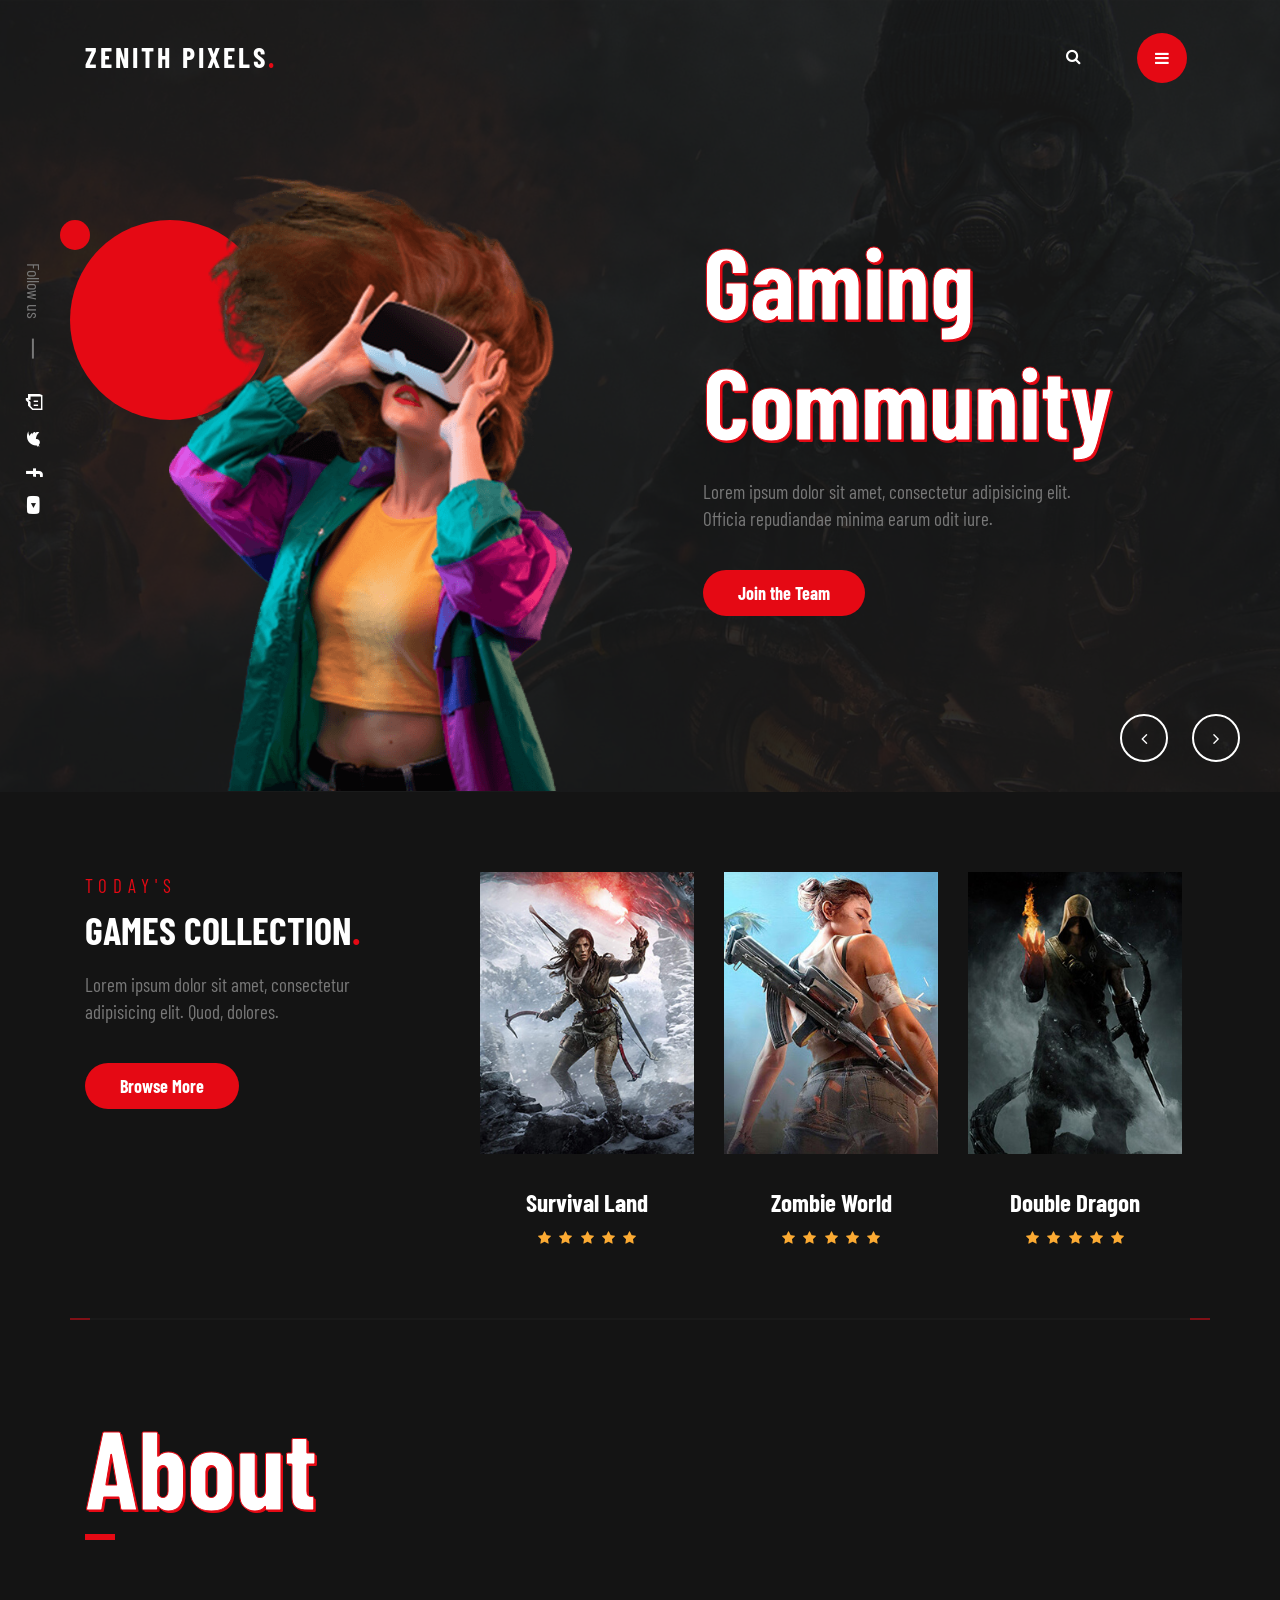
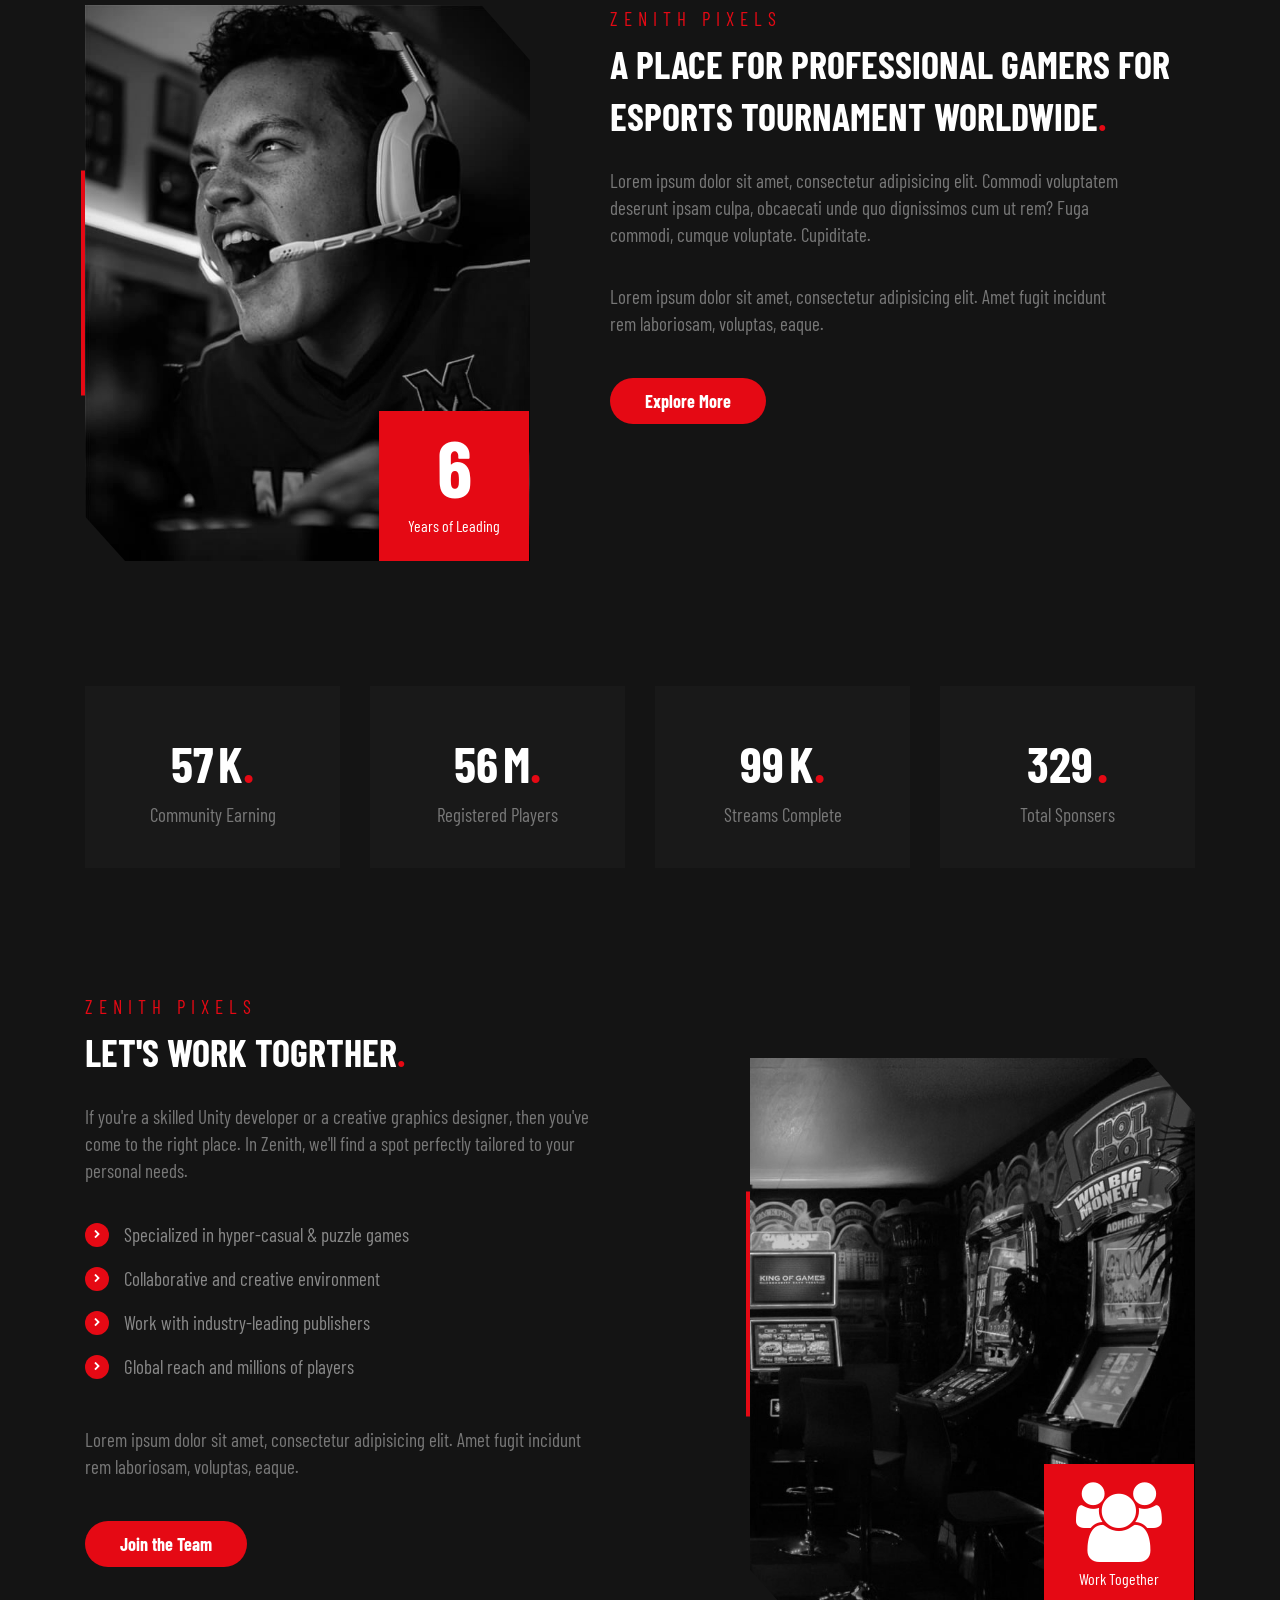
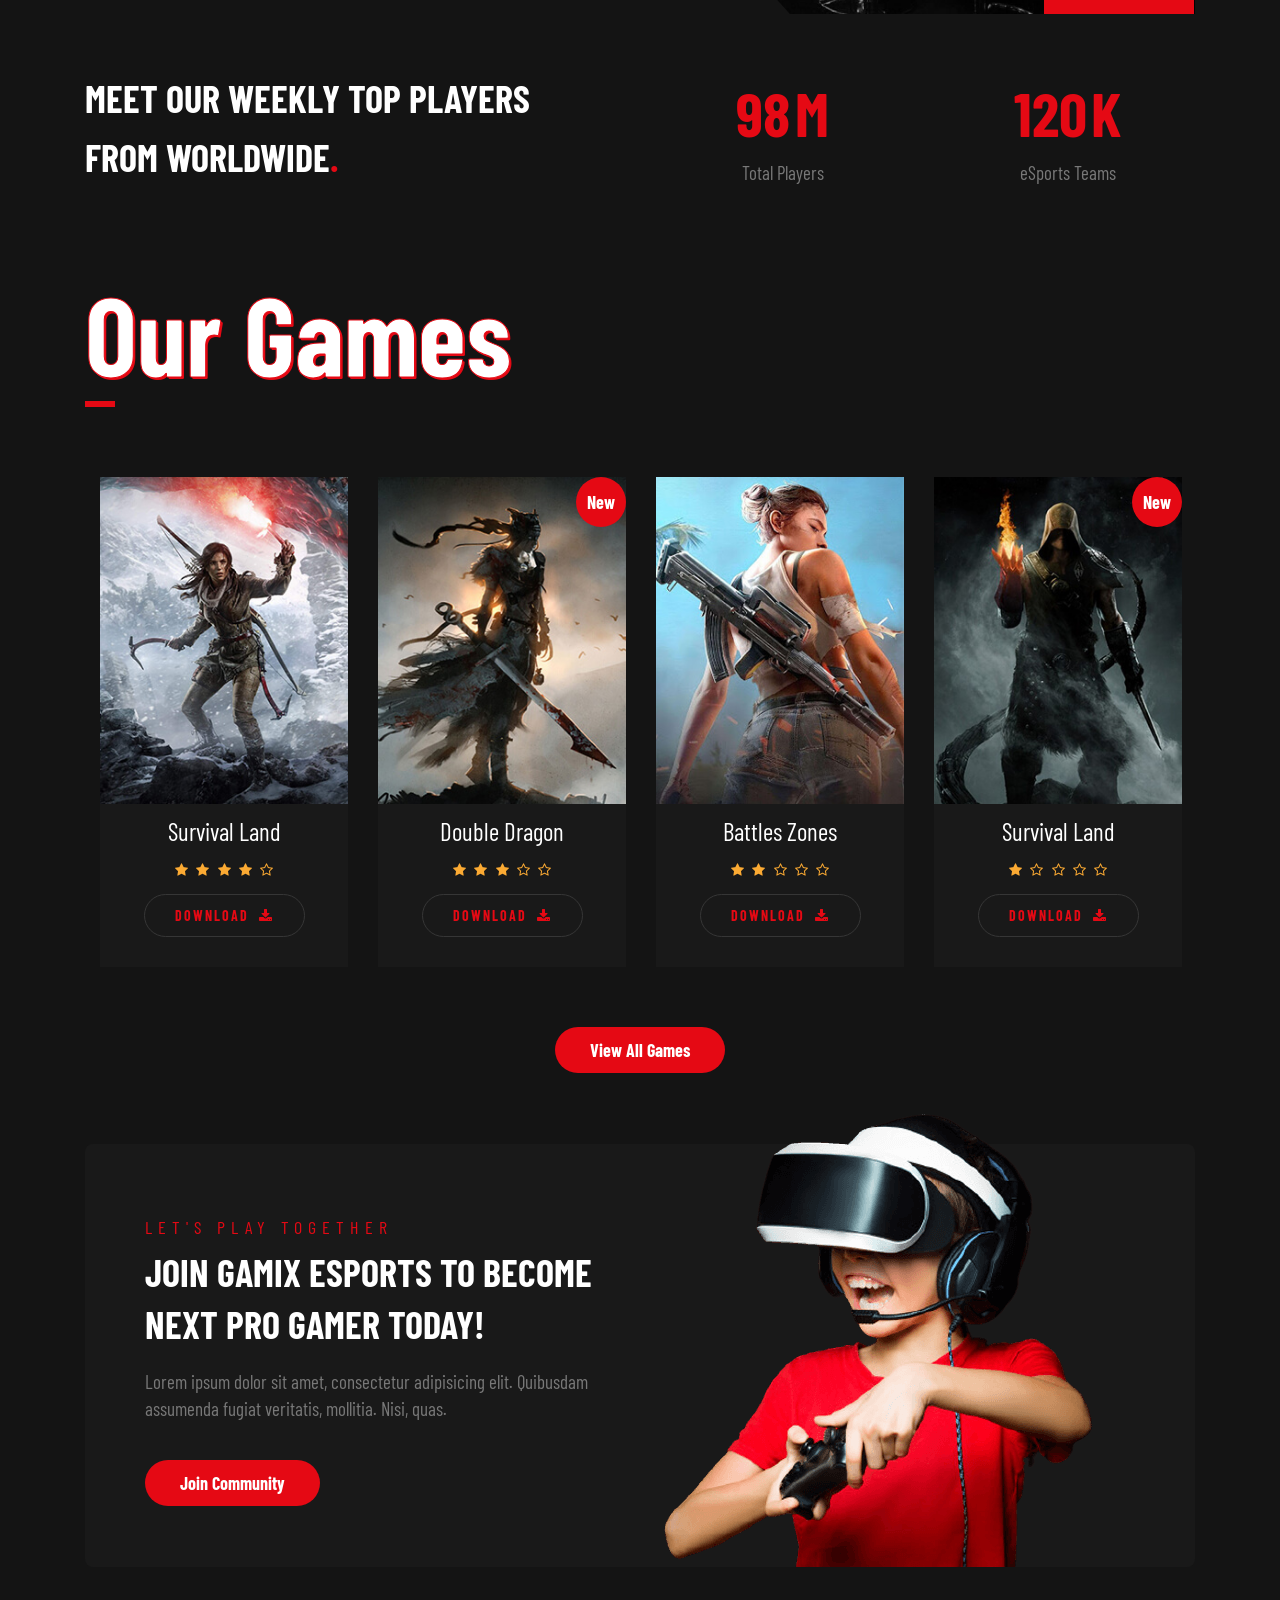
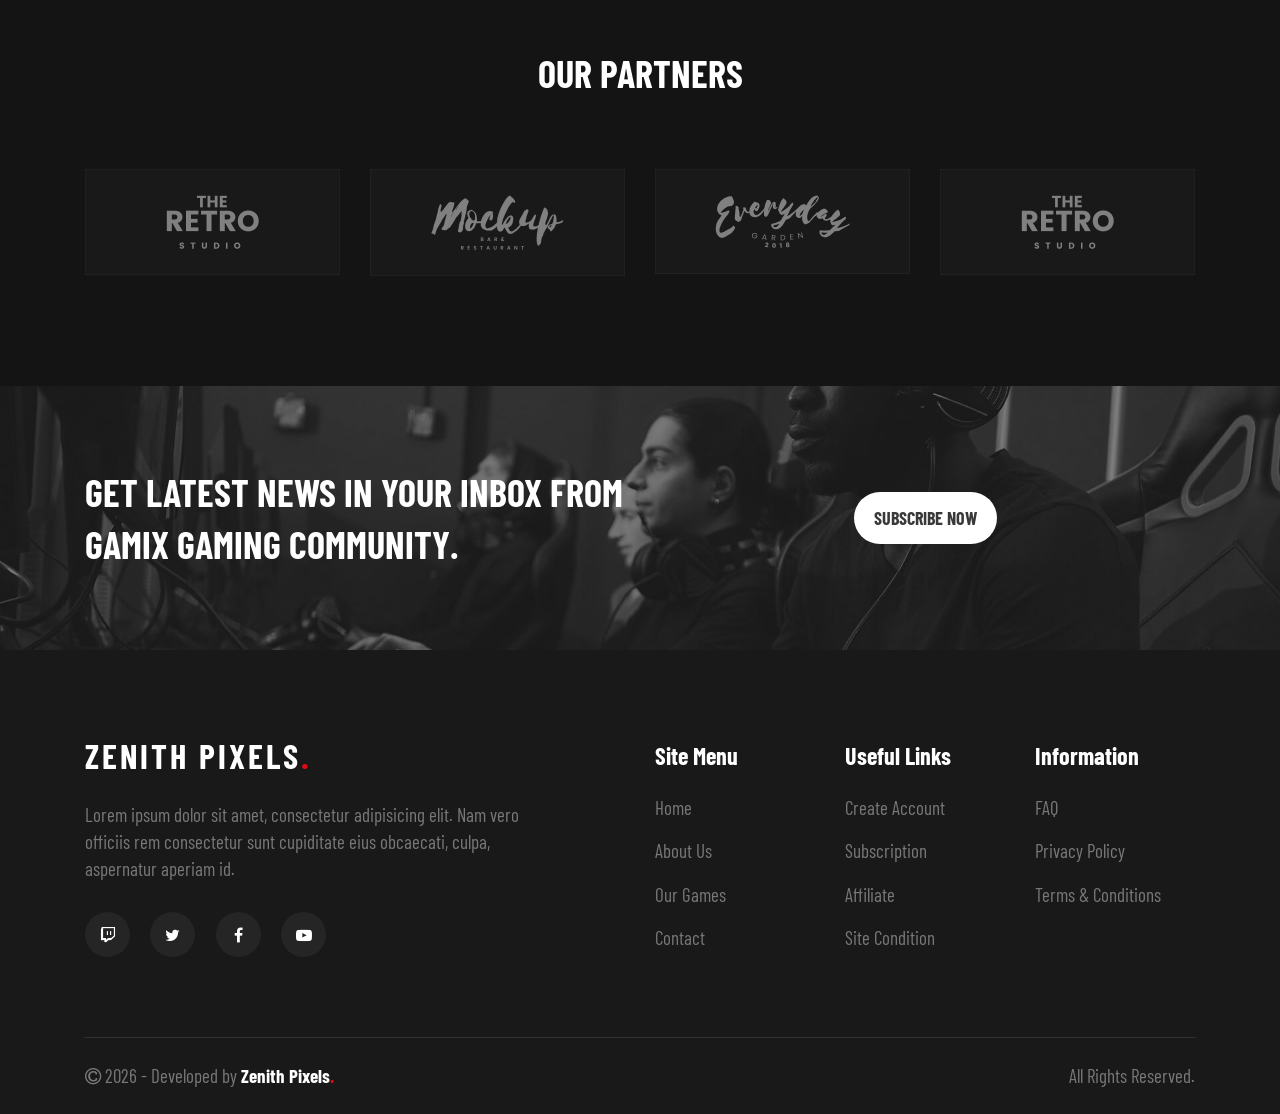
==== index.html @ 3c231a6b "Update index.html" ====
<!DOCTYPE html>
<html lang="en">


<meta http-equiv="content-type" content="text/html;charset=UTF-8" />
<head>
    <meta charset="UTF-8">
    <meta name="viewport" content="width=device-width, initial-scale=1, shrink-to-fit=no">
    <meta name="keywords" content=" Gaming Landing, Page, SEO" />
    <meta name="description" content="Zenith Pixels - Gaming Landing" />
    <title>ZENITH PIXELS</title>

    <!--font-awesome icons link-->
    <link rel="stylesheet" href="css/font-awesome.min.css">

    <!-- Bootstrap CSS -->
    <link rel="stylesheet" href="css/bootstrap.min.css">
    <link rel="stylesheet" href="css/slick.css">
    <link rel="stylesheet" href="css/venobox.css">
    <link rel="stylesheet" href="css/lightbox.min.css">
    <!--main style file-->
    <link rel="stylesheet" href="css/style.css">
    <link rel="stylesheet" href="css/responsive.css">
</head>

<body id="darkmode" class="index3">
    <!-- Preloader -->
    <div class="loader_screen preloader" id="preloader">
        <div class="loader loader-box">
            <svg viewBox="0 0 80 80">
                <rect x="8" y="8" width="64" height="64"></rect>
            </svg>
        </div>
    </div>
    <!-- Preloader -->

    <!-- Modal -->
    <!-- <div class="modal fade" id="exampleModalCenter" tabindex="-1" role="dialog" aria-hidden="true">
        <div class="modal-dialog modal-dialog-centered" role="document">
            <div class="modal-content">
                <div class="modal-header">
                    <h5 class="modal-title">Cart <b>.</b></h5>
                    <button type="button" class="close" data-dismiss="modal" aria-label="Close">
                        <span aria-hidden="true">&times;</span>
                    </button>
                </div>
                <div class="modal-body">
                    <div class="row cart-item">
                        <div class="col-sm-4 col-lg-4 cart-img">
                            <img src="images/product1.png" alt="product" class="img-fluid">
                            <a href="#"><i class="fa fa-trash" aria-hidden="true"></i></a>
                        </div>
                        <div class="col-sm-8 col-lg-8">
                            <h3>Ober Headset</h3>
                            <span>1 x $135</span>
                        </div>
                    </div>
                    <div class="row cart-item">
                        <div class="col-sm-4 col-lg-4 cart-img">
                            <img src="images/product3.png" alt="product" class="img-fluid">
                            <a href="#"><i class="fa fa-trash" aria-hidden="true"></i></a>
                        </div>
                        <div class="col-sm-8 col-lg-8">
                            <h3>Wired Earphone</h3>
                            <span>2 x $99</span>
                        </div>
                    </div>
                </div>
                <div class="modal-footer">
                    <a class='main-btn model-btn' href='cart.html'>Checkout $320</a>
                </div>
            </div>
        </div>
    </div> -->
    <!-- Contact Modal -->
    <div class="modal fade" id="contact-model-large" tabindex="-1" role="dialog" aria-hidden="true">
        <div class="modal-dialog modal-dialog-centered modal-lg" role="document">
            <div class="modal-content">
                <form>
                    <div class="modal-header">
                        <h5 class="modal-title">Contact <b>.</b></h5>
                        <button type="button" class="close" data-dismiss="modal" aria-label="Close">
                            <span aria-hidden="true">&times;</span>
                        </button>
                    </div>
                    <div class="modal-body">
                        <div class="row contact-box">
                            <div class="col-lg-6">
                                <div class="form-group">
                                    <input type="text" class="form-control" placeholder="Your Full Name">
                                </div>
                            </div>
                            <div class="col-lg-6">
                                <div class="form-group">
                                    <input type="email" class="form-control" placeholder="Your Email Address">
                                </div>
                            </div>
                            <div class="col-lg-12">
                                <div class="form-group">
                                    <textarea class="form-control" id="exampleFormControlTextarea1" rows="7" placeholder="Your Message"></textarea>
                                </div>
                            </div>
                        </div>
                    </div>
                    <div class="modal-footer">
                        <button type="submit" class="main-btn model-btn">Send Message</button>
                    </div>
                </form>
            </div>
        </div>
    </div>
    <!-- Modal -->

    <!-- HEADER AREA START -->
    <nav class="navbar navbar-expand-lg navbar-light bg-light sticky-top" id="navber">
        <div class="container">
            <a class='navbar-brand' href='index.html'>ZENITH PIXELS<span>.</span></a>
            <div class="menu-main" id="navbarSupportedContent">
                <ul class="navbar-nav ml-auto menu-item">
                    <li class="nav-item">
                        <a class="nav-link nl-m-top abc mobile-content-hide"><i class="fa fa-search" aria-hidden="true"></i></a>
                        <div class="search top-search">
                            <button type="button" class="close fix-close">×</button>
                            <form>
                                <input type="search" value="" placeholder="Search Here" />
                                <button type="submit" class="btn btn-primary">Search</button>
                            </form>
                        </div>
                    </li>
                    <!-- <li class="nav-item">
                        <a class="nav-link cart nl-m-top mobile-content-hide" data-toggle="modal" data-target="#exampleModalCenter"><i class="fa fa-shopping-bag" aria-hidden="true"></i><span>2</span></a>
                    </li>
                    <li class="nav-item">
                        <a class='nav-link nl-m-top account-icon' href='login.html'><i class="fa fa-user" aria-hidden="true"></i></a>
                    </li> -->
                    <li class="nav-item">
                        <a class="nav-link menu-icon"><i class="fa fa-bars" aria-hidden="true"></i></a>
                    </li> 
                </ul>
            </div>
        </div>
        <div class="custom-menubar">
            <ul class="nav-link-block">
                <li>
                    <a href="#banner" class="menu-link">Home</a>
                </li>
                <li>
                    <a href="#about" class="menu-link">About Us</a>
                </li>
                <li>
                    <a href="#game" class="menu-link">Our Games</a>
                </li>
                <li>
                    <a class="menu-link" data-toggle="modal" data-target="#contact-model-large">Contact</a>
                </li>
             
            </ul>
            <ul class="responsive-nav">
                <li>
                    <a class="nav-link nl-m-top abc"><i class="fa fa-search" aria-hidden="true"></i></a>
                    <div class="search top-search">
                        <button type="button" class="close fix-close">×</button>
                        <form>
                            <input type="search" value="" placeholder="Search Here" />
                            <button type="submit" class="btn btn-primary">Search</button>
                        </form>
                    </div>
                </li>
                <li>
                    <a class="nav-link cart nl-m-top" data-toggle="modal" data-target="#exampleModalCenter"><i class="fa fa-shopping-bag" aria-hidden="true"></i><span>2</span></a>
                </li>
                <li>
                    <a class='nav-link nl-m-top' href='login.html'><i class="fa fa-user" aria-hidden="true"></i></a>
                </li>
            </ul>
            <div class="menu-close">
                <a class="hide-menu-btn"><i class="fa fa-times" aria-hidden="true"></i></a>
            </div>
        </div>
    </nav>
    <!-- HEADER AREA END -->

    <!-- BANNER AREA START -->
    <section id="banner">
        <div class="backtotop">
            <a href="#banner"><i class="fa fa-angle-up" aria-hidden="true"></i></a>
        </div>
        <div class="follow-us">
            <span>Follow us</span>
            <a href="#"><i class="fa fa-twitch" aria-hidden="true"></i></a>
            <a href="#"><i class="fa fa-twitter" aria-hidden="true"></i></a>
            <a href="#"><i class="fa fa-facebook" aria-hidden="true"></i></a>
            <a href="#"><i class="fa fa-youtube-play" aria-hidden="true"></i></a>
        </div>
        <div class="banner-arrow">
            <i class="fa fa-angle-left arrow-al" aria-hidden="true"></i>
            <i class="fa fa-angle-right arrow-ar" aria-hidden="true"></i>
        </div>
        <div class="container zindex">
            <div class="row">
                <div class="col-lg-6 col-sm-8 col-md-6 landscape-m-auto tab-m-auto banner-img">
                    <img src="images/banner.png" alt="banner-img" class="img-fluid">
                    
                </div>
                <div class="col-lg-5 m-auto banner-txt">
                    <div class="banner-main">
                        <div class="banner-item">
                            <h3>Gaming</h3>
                            <h3>Community</h3>
                            <p>Lorem ipsum dolor sit amet, consectetur adipisicing elit. Officia repudiandae minima earum odit iure.</p>
                            <a class='main-btn' href='#'>Join the Team</a>
                        </div>
                        <div class="banner-item">
                            <h3>Gaming</h3>
                            <h3>Online Shop</h3>
                            <p>Lorem ipsum dolor sit amet, consectetur adipisicing elit. Officia repudiandae minima earum odit iure.</p>
                            <a class='main-btn' href='#'>Join the Team</a>
                        </div>
                    </div>
                </div>
            </div>
        </div>
    </section>
    <!-- BANNER AREA END -->

    <!-- GAMES AREA START -->
    <section id="games">
        <div class="container game-line">
            <div class="gl-one gl"></div>
            <div class="gl-two gl"></div>
            <div class="row game-pa">
                <div class="col-lg-4 col-md-11 tab-m-auto">
                    <div class="game-box">
                        <span>Today's</span>
                        <h3>Games Collection<b>.</b></h3>
                        <p>Lorem ipsum dolor sit amet, consectetur adipisicing elit. Quod, dolores.</p>
                        <a href="#" class="main-btn">Browse More</a>
                    </div>
                </div>
                <div class="col-lg-8">
                    <div class="game-main">
                        <div class="col-lg-4 game-item text-center">
                            <div class="game-img">
                                <img src="images/game2.jpg" alt="game-img" class="img-fluid">
                                <div class="lightbox-overlay">
                                    <a href="images/game2.jpg" data-lightbox="roadtrip" data-title="Gallery"><i class="fa fa-plus" aria-hidden="true"></i></a>
                                </div>
                            </div>
                            <a href="#">Battles Zones</a>
                            <div class="star">
                                <i class="fa fa-star" aria-hidden="true"></i>
                                <i class="fa fa-star" aria-hidden="true"></i>
                                <i class="fa fa-star" aria-hidden="true"></i>
                                <i class="fa fa-star" aria-hidden="true"></i>
                                <i class="fa fa-star" aria-hidden="true"></i>
                            </div>
                        </div>
                        <div class="col-lg-4 game-item text-center">
                            <div class="game-img">
                                <img src="images/game1.jpg" alt="game-img" class="img-fluid">
                                <div class="lightbox-overlay">
                                    <a href="images/game1.jpg" data-lightbox="roadtrip" data-title="Gallery"><i class="fa fa-plus" aria-hidden="true"></i></a>
                                </div>
                            </div>
                            <a href="#">Survival Land</a>
                            <div class="star">
                                <i class="fa fa-star" aria-hidden="true"></i>
                                <i class="fa fa-star" aria-hidden="true"></i>
                                <i class="fa fa-star" aria-hidden="true"></i>
                                <i class="fa fa-star" aria-hidden="true"></i>
                                <i class="fa fa-star" aria-hidden="true"></i>
                            </div>
                        </div>
                        <div class="col-lg-4 game-item text-center">
                            <div class="game-img">
                                <img src="images/game3.jpg" alt="game-img" class="img-fluid">
                                <div class="lightbox-overlay">
                                    <a href="images/game3.jpg" data-lightbox="roadtrip" data-title="Gallery"><i class="fa fa-plus" aria-hidden="true"></i></a>
                                </div>
                            </div>
                            <a href="#">Zombie World</a>
                            <div class="star">
                                <i class="fa fa-star" aria-hidden="true"></i>
                                <i class="fa fa-star" aria-hidden="true"></i>
                                <i class="fa fa-star" aria-hidden="true"></i>
                                <i class="fa fa-star" aria-hidden="true"></i>
                                <i class="fa fa-star" aria-hidden="true"></i>
                            </div>
                        </div>
                        <div class="col-lg-4 game-item text-center">
                            <div class="game-img">
                                <img src="images/game4.jpg" alt="game-img" class="img-fluid">
                                <div class="lightbox-overlay">
                                    <a href="images/game4.jpg" data-lightbox="roadtrip" data-title="Gallery"><i class="fa fa-plus" aria-hidden="true"></i></a>
                                </div>
                            </div>
                            <a href="#">Double Dragon</a>
                            <div class="star">
                                <i class="fa fa-star" aria-hidden="true"></i>
                                <i class="fa fa-star" aria-hidden="true"></i>
                                <i class="fa fa-star" aria-hidden="true"></i>
                                <i class="fa fa-star" aria-hidden="true"></i>
                                <i class="fa fa-star" aria-hidden="true"></i>
                            </div>
                        </div>
                    </div>
                </div>
            </div>
        </div>
    </section>
    <!-- GAMES AREA END -->

    <!-- ABOUT AREA START -->
    <section id="about">
        <div class="container">
            <div class="row">
                <div class="col-lg-12 heading">
                    <h3>About</h3>
                </div>
            </div>
            <div class="row about-pt">
                <div class="col-lg-5 col-sm-9 m-sm-auto about-img">
                    <div class="about-txt-overlay">
                        <h3 class="counter" data-counterup-time="2000" data-counterup-delay="30" data-counterup-beginat="1">12</h3>
                        <span>Years of Leading</span>
                    </div>
                    <img src="images/about.jpg" alt="about-img" class="img-fluid">
                </div>
                <div class="col-lg-7">
                    <div class="about-txt">
                        <span>ZENITH PIXELS</span>
                        <h3>A PLACE FOR PROFESSIONAL GAMERS FOR eSPORTS TOURNAMENT WORLDWIDE<b>.</b></h3>
                        <p>Lorem ipsum dolor sit amet, consectetur adipisicing elit. Commodi voluptatem deserunt ipsam culpa, obcaecati unde quo dignissimos cum ut rem? Fuga commodi, cumque voluptate. Cupiditate.</p>
                        <p class="mb-3">Lorem ipsum dolor sit amet, consectetur adipisicing elit. Amet fugit incidunt rem laboriosam, voluptas, eaque.</p>
                        <a href="#" class="main-btn">Explore More</a>
                    </div>
                </div>
            </div>
        </div>
    </section>
    <!-- ABOUT AREA END -->

    <!-- COUNTER AREA START -->
    <section id="counter">
        <div class="container">
            <div class="row">
                <div class="col-lg-3 col-sm-6 text-center">
                    <div class="counter-item">
                        <h3 class="counter" data-counterup-time="2500" data-counterup-delay="30" data-counterup-beginat="20">105</h3>
                        <span>K<b>.</b></span>
                        <p>Community Earning</p>
                    </div>
                </div>
                <div class="col-lg-3 col-sm-6 text-center">
                    <div class="counter-item">
                        <h3 class="counter" data-counterup-time="2500" data-counterup-delay="30" data-counterup-beginat="20">100</h3>
                        <span>M<b>.</b></span>
                        <p>Registered Players</p>
                    </div>
                </div>
                <div class="col-lg-3 col-sm-6 text-center">
                    <div class="counter-item">
                        <h3 class="counter" data-counterup-time="2500" data-counterup-delay="30" data-counterup-beginat="20">221</h3>
                        <span>K<b>.</b></span>
                        <p>Streams Complete</p>
                    </div>
                </div>
                <div class="col-lg-3 col-sm-6 text-center">
                    <div class="counter-item">
                        <h3 class="counter" data-counterup-time="2500" data-counterup-delay="30" data-counterup-beginat="20">875</h3>
                        <span><b>.</b></span>
                        <p>Total Sponsers</p>
                    </div>
                </div>
            </div>
        </div>
    </section>
    <!-- COUNTER AREA END -->

    <!-- MATCH AREA START -->
  
    <!-- MATCH AREA END -->

    <!-- WATCH AREA START -->
    <section id="watch">
       
    </section>
    <!-- WATCH AREA END -->

  

    <!-- PLAYER AREA START -->
    <section id="about2">
        <div class="container">
          
             <div class="row ">
                   <div class="col-lg-7">
                    <div class="about-txt2">
                        <span>ZENITH PIXELS</span>
                        <h3>LET'S WORK TOGRTHER<b>.</b></h3>
                        <p>If you're a skilled Unity developer or a creative graphics designer, then you've come to the right place. In Zenith, we'll find a spot perfectly tailored to your personal needs.</p>
                      
                      <ul class="points-text ">
<li>Specialized in hyper-casual & puzzle games</li>
<li>Collaborative and creative environment</li>
<li>Work with industry-leading publishers</li>
<li>Global reach and millions of players</li>

                      </ul>
                      
                        <p class="mb-3 mt-3">Lorem ipsum dolor sit amet, consectetur adipisicing elit. Amet fugit incidunt rem laboriosam, voluptas, eaque.</p>
                        <a href="#" class="main-btn">Join the Team</a>
                    </div>
                </div>
                <div class="col-lg-5 col-sm-9 m-sm-auto about-img about-pt">
                    <div class="about-txt-overlay">
                        <h3 class="counter2" ><i class="fa fa-users" aria-hidden="true"></i></h3>
                        <span>Work Together</span>
                    </div>
                    <img src="images/work.jpg" alt="work-img" class="img-fluid">
                </div>
             
            </div>
            <div class="row player-pa2">
                <div class="col-lg-6 col-sm-12 player-txt">
                    <h3>Meet our Weekly top players From Worldwide<b>.</b></h3>
                </div>
                <div class="col-lg-6 col-sm-7 m-sm-auto player-txt">
                    <div class="row">
                        <div class="col-lg-6 col-sm-6 text-center">
                            <h4 class="counter" data-counterup-time="2500" data-counterup-delay="30" data-counterup-beginat="50">150</h4>
                            <span>M</span>
                            <p>Total Players</p>
                        </div>
                        <div class="col-lg-6 col-sm-6 text-center">
                            <h4 class="counter" data-counterup-time="2500" data-counterup-delay="30" data-counterup-beginat="50">221</h4>
                            <span>K</span>
                            <p>eSports Teams</p>
                        </div>
                    </div>
                </div>
            </div>
        </div>
    </section>
    <!-- PLAYER AREA END -->

    <!-- PRODUCT AREA START -->
   <section id="game">
        <div class="container">
            <div class="row">
                <div class="col-lg-12 heading">
                    <h3>Our Games</h3>
                </div>
            </div>
            <div class="row product-pa">
                <div class="col-lg-12">
                    <div class="product-main">
                        <div class="col-lg-3 text-center">
                            <div class="product-item">
                                <!-- <h3>$135</h3> -->
                                <img src="images/game1.jpg" alt="product-img" class="img-fluid">
                                <h4>Survival Land</h4>
                                <div class="star">
                                <i class="fa fa-star" aria-hidden="true"></i>
                                <i class="fa fa-star" aria-hidden="true"></i>
                                <i class="fa fa-star" aria-hidden="true"></i>
                                <i class="fa fa-star" aria-hidden="true"></i>
                                <i class="fa fa-star-o" aria-hidden="true"></i>
                            </div>
                                <a href="#" class="product-btn">Download<i class="fa  fa-download" aria-hidden="true"></i></a>
                            </div>
                        </div>
                        <div class="col-lg-3 text-center">
                            <div class="product-item">
                                <!-- <h3>$240</h3> -->
                                <div class="sale">
                                     <span>New</span>
                                </div>
                                <img src="images/game2.jpg" alt="product-img" class="img-fluid">
                                <h4>Double Dragon</h4> 
                                <div class="star">
                                <i class="fa fa-star" aria-hidden="true"></i>
                                <i class="fa fa-star" aria-hidden="true"></i>
                                <i class="fa fa-star" aria-hidden="true"></i>
                                <i class="fa fa-star-o" aria-hidden="true"></i>
                                <i class="fa fa-star-o" aria-hidden="true"></i>
                            </div>
                                <a href="#" class="product-btn">Download<i class="fa  fa-download" aria-hidden="true"></i></a>
                            </div>
                        </div>
                        <div class="col-lg-3 text-center">
                            <div class="product-item">
                                <!-- <h3>$135</h3> -->
                                <img src="images/game3.jpg" alt="product-img" class="img-fluid">
                                <h4>Battles Zones</h4>
                                <div class="star">
                                <i class="fa fa-star" aria-hidden="true"></i>
                                <i class="fa fa-star" aria-hidden="true"></i>
                                <i class="fa fa-star-o" aria-hidden="true"></i>
                                <i class="fa fa-star-o" aria-hidden="true"></i>
                                <i class="fa fa-star-o" aria-hidden="true"></i>
                            </div>
                                <a href="#" class="product-btn">Download<i class="fa fa-download" aria-hidden="true"></i></a>
                            </div>
                        </div>
                        <div class="col-lg-3 text-center">
                            <div class="product-item">
                                <!-- <h3>$99</h3> -->
                                <div class="sale">
                                    <span>New</span>
                                </div>
                                <img src="images/game4.jpg" alt="product-img" class="img-fluid">
                                <h4>Survival Land</h4>
                                <div class="star">
                                <i class="fa fa-star" aria-hidden="true"></i>
                                <i class="fa fa-star-o" aria-hidden="true"></i>
                                <i class="fa fa-star-o aria-hidden="true"></i>
                                <i class="fa fa-star-o" aria-hidden="true"></i>
                                <i class="fa fa-star-o" aria-hidden="true"></i>
                            </div>
                                <a href="#" class="product-btn">Download<i class="fa fa-download" aria-hidden="true"></i></a>
                            </div>
                        </div>
                        <div class="col-lg-3 text-center">
                            <div class="product-item">
                                <!-- <h3>$240</h3> -->
                                <img src="images/game2.jpg" alt="product-img" class="img-fluid">
                                <h4>Double Dragon</h4>
                                <div class="star">
                                <i class="fa fa-star" aria-hidden="true"></i>
                                <i class="fa fa-star" aria-hidden="true"></i>
                                <i class="fa fa-star" aria-hidden="true"></i>
                                <i class="fa fa-star" aria-hidden="true"></i>
                                <i class="fa fa-star" aria-hidden="true"></i>
                            </div>
                                <a href="#" class="product-btn">Download<i class="fa fa-download" aria-hidden="true"></i></a>
                            </div>
                        </div>
                    </div>
                </div>
            </div>
  
        </div>
           <div class="container">
                 <div class="product-pa text-center">

 <a href="games.html" class="main-btn">View All Games</a>
</div>
           </div>
    </section> 
    <!-- PRODUCT AREA END -->

    <!-- JOIN AREA START -->
    <section id="join">
        <div class="container">
            <div class="row">
                <div class="col-lg-12">
                    <div class="join-bg">
                        <div class="row">
                            <div class="col-lg-6 join-txt">
                                <span>Let's Play Together</span>
                                <h3>Join Gamix eSports to Become next pro gamer Today!</h3>
                                <p>Lorem ipsum dolor sit amet, consectetur adipisicing elit. Quibusdam assumenda fugiat veritatis, mollitia. Nisi, quas.</p>
                                <a class='main-btn' href='login.html'>Join Community</a>
                            </div>
                            <div class="col-lg-6 join-img">
                                <img src="images/join-bg.png" alt="join-img" class="">
                            </div>
                        </div>
                    </div>
                </div>
            </div>
        </div>
    </section>
    <!-- JOIN AREA END -->

    <!-- BRAND AREA START -->
        <section id="match">
        <div class="container">
           
         
            <div class="row">
                <div class="col-lg-12 text-center pre-match">
                    <h3>Our Partners</h3>
                </div>
            </div>
          
        </div>
    </section>
    <section id="brand">
        <div class="container">
            <div class="row">
                
                <div class="col-lg-12 p-0">
                    <div class="brand-main">
                        <div class="col-lg-3 text-center">
                            <div class="bdr-grey"><img src="images/brand2.png" alt="brand-img"></div>
                        </div>
                        <div class="col-lg-3 text-center ">
                             <div class="bdr-grey"><img src="images/brand4.png" alt="brand-img"></div>
                        </div>
                        <div class="col-lg-3 text-center ">
                            <div class="bdr-grey"> <img src="images/brand3.png" alt="brand-img"></div>
                        </div>
                        <div class="col-lg-3 text-center ">
                             <div class="bdr-grey"><img src="images/brand2.png" alt="brand-img"></div>
                        </div>
                        <div class="col-lg-3 text-center ">
                            <div class="bdr-grey"> <img src="images/brand4.png" alt="brand-img"></div>
                        </div>
                        <div class="col-lg-3 text-center ">
                             <div class="bdr-grey"><img src="images/brand3.png" alt="brand-img"></div>
                        </div>
                    </div>
                </div>
            </div>
        </div>
    </section>
    <!-- BRAND AREA END -->

    <!-- SUBSCRIBE AREA START -->
    <section id="subscribe">
        <div class="container zindex">
            <div class="row">
                <div class="col-lg-6 col-md-8 subscribe-txt">
                    <h3>Get Latest news in your inbox from Gamix Gaming Community<b>.</b></h3>
                </div>
                <div class="col-lg-6 col-md-4 text-center">
                    <a href="#" class="subscribe-btn">Subscribe Now</a>
                </div>
            </div>
        </div>
    </section>
    <!-- SUBSCRIBE AREA END -->

    <!-- FOOTER AREA START -->
    <section id="footer">
        <div class="container">
            <div class="row">
                <div class="col-lg-6 footer-logo">
                    <a href='index.html'>ZENITH PIXELS<b>.</b></a>
                    <p>Lorem ipsum dolor sit amet, consectetur adipisicing elit. Nam vero officiis rem consectetur sunt cupiditate eius obcaecati, culpa, aspernatur aperiam id.</p>
                    <div class="footer-social">
                        <a href="#"><i class="fa fa-twitch" aria-hidden="true"></i></a>
                        <a href="#"><i class="fa fa-twitter" aria-hidden="true"></i></a>
                        <a href="#"><i class="fa fa-facebook" aria-hidden="true"></i></a>
                        <a href="#"><i class="fa fa-youtube-play" aria-hidden="true"></i></a>
                    </div>
                </div>
                <div class="col-lg-2 col-sm-4 footer-menu">
                    <h3>Site Menu</h3>
   
 <nav class="navbar  footer_menu_top" >
    
      
            <ul class="nav-link-block">
                <li>
                    <a href="#banner" class="menu-link">Home</a>
                </li>
                <li>
                    <a href="#about" class="menu-link">About Us</a>
                </li>
                <li>
                    <a href="#game" class="menu-link">Our Games</a>
                </li>
                <li>
                    <a class="menu-link" data-toggle="modal" data-target="#contact-model-large">Contact</a>
                </li>
             
            </ul>
          
    </nav>

                </div>
                <div class="col-lg-2 col-sm-4 footer-menu">
                    <h3>Useful Links</h3>
                    <a href="#">Create Account</a>
                    <a href="#">Subscription</a>
                    <a href="#">Affiliate</a>
                    <a href="#">Site Condition</a>
                </div>
                <div class="col-lg-2 col-sm-4 footer-menu">
                    <h3>Information</h3>
                      <a href="#">FAQ</a>
                    <a href="#">Privacy Policy</a>
                    <a href="#">Terms & Conditions</a>
                </div>
            </div>
        </div>
    </section>
    <!-- FOOTER AREA END -->

    <!-- COPY_RIGHT AREA START -->
    <section id="copy_right">
        <div class="container">
            <div class="row">
                <div class="col-lg-12">
                    <div class="row">
                        <div class="col-lg-6 col-sm-7 copy-right-txt">
                            <p><i class="fa fa-copyright" aria-hidden="true"></i> 2026 - Developed by <a href="index.html">Zenith Pixels<b>.</b></a></p>
                        </div>
                        <div class="col-lg-6 col-sm-5 text-right copy-right-txt">
                            <p>All Rights Reserved.</p>
                        </div>
                    </div>
                </div>
            </div>
        </div>
    </section>
    <!-- COPY_RIGHT AREA END -->

    <!-- JavaScript -->
    <script src="js/jquery-3.3.1.min.js"></script>
    <script src="js/bootstrap.min.js"></script>
    <script src="js/slick.min.js"></script>
    <script src="js/venobox.min.js"></script>
    <script src="js/lightbox.min.js"></script>
    <script src="js/counterup.min.js"></script>
    <script src="js/waypoints.min.js"></script>
    <script src="js/custom.js"></script>

</body>



</html>
---- css/venobox.css ----
.vbox-overlay *,.vbox-overlay *:before,.vbox-overlay *:after{-webkit-backface-visibility:hidden;-webkit-box-sizing:border-box;-moz-box-sizing:border-box;box-sizing:border-box}.vbox-overlay{display:-webkit-flex;display:flex;-webkit-flex-direction:column;flex-direction:column;-webkit-justify-content:center;justify-content:center;-webkit-align-items:center;align-items:center;position:fixed;left:0;top:0;bottom:0;right:0;z-index:1040;-webkit-transform:translateZ(1000px);transform:translateZ(1000px);transform-style:preserve-3d}.vbox-title{width:100%;height:40px;float:left;text-align:center;line-height:28px;font-size:12px;padding:6px 40px;overflow:hidden;position:fixed;display:none;left:0;z-index:1050}.vbox-close{cursor:pointer;position:fixed;top:-1px;right:0;width:50px;height:40px;padding:6px;display:block;background-position:10px center;overflow:hidden;font-size:24px;line-height:1;text-align:center;z-index:1050}.vbox-num{cursor:pointer;position:fixed;left:0;height:40px;display:block;overflow:hidden;line-height:28px;font-size:12px;padding:6px 10px;display:none;z-index:1050}.vbox-next,.vbox-prev{position:fixed;top:50%;margin-top:-15px;overflow:hidden;cursor:pointer;display:block;width:45px;height:45px;z-index:1050}.vbox-next span,.vbox-prev span{position:relative;width:20px;height:20px;border:2px solid transparent;border-top-color:#B6B6B6;border-right-color:#B6B6B6;text-indent:-100px;position:absolute;top:8px;display:block}.vbox-prev{left:15px}.vbox-next{right:15px}.vbox-prev span{left:10px;-ms-transform:rotate(-135deg);-webkit-transform:rotate(-135deg);transform:rotate(-135deg)}.vbox-next span{-ms-transform:rotate(45deg);-webkit-transform:rotate(45deg);transform:rotate(45deg);right:10px}.vbox-inline{width:420px;height:315px;height:70vh;padding:10px;background:#fff;margin:0 auto;overflow:auto;text-align:left}.venoframe{max-width:100%;width:100%;border:none;width:100%;height:260px;height:70vh}.venoframe.vbvid{height:260px}@media (min-width:768px){.venoframe,.vbox-inline{width:90%;height:360px;height:70vh}.venoframe.vbvid{width:640px;height:360px}}@media (min-width:992px){.venoframe,.vbox-inline{max-width:1200px;width:80%;height:540px;height:70vh}.venoframe.vbvid{width:960px;height:540px}}.vbox-open{overflow:hidden}.vbox-container{position:absolute;left:0;right:0;top:0;bottom:0;overflow-x:hidden;overflow-y:scroll;overflow-scrolling:touch;-webkit-overflow-scrolling:touch;z-index:20;max-height:100%}.vbox-content{text-align:center;float:left;width:100%;position:relative;overflow:hidden;padding:20px 10px}.vbox-container img{max-width:100%;height:auto}.figlio{box-shadow:0 0 12px rgba(0,0,0,.19),0 6px 6px rgba(0,0,0,.23);max-width:100%;text-align:initial}img.figlio{-webkit-user-select:none;-khtml-user-select:none;-moz-user-select:none;-o-user-select:none;user-select:none}.vbox-content.swipe-left{margin-left:-200px!important}.vbox-content.swipe-right{margin-left:200px!important}.animated{webkit-transition:margin 300ms ease-out;transition:margin 300ms ease-out}.animate-in{opacity:1}.animate-out{opacity:0}
/* ---------- preloader ----------
 * SPINKIT 
 * http://tobiasahlin.com/spinkit/
-------------------------------- */
.sk-double-bounce,.sk-rotating-plane{width:40px;height:40px;margin:40px auto}.sk-rotating-plane{background-color:#333;-webkit-animation:sk-rotatePlane 1.2s infinite ease-in-out;animation:sk-rotatePlane 1.2s infinite ease-in-out}@-webkit-keyframes sk-rotatePlane{0%{-webkit-transform:perspective(120px) rotateX(0) rotateY(0);transform:perspective(120px) rotateX(0) rotateY(0)}50%{-webkit-transform:perspective(120px) rotateX(-180.1deg) rotateY(0);transform:perspective(120px) rotateX(-180.1deg) rotateY(0)}100%{-webkit-transform:perspective(120px) rotateX(-180deg) rotateY(-179.9deg);transform:perspective(120px) rotateX(-180deg) rotateY(-179.9deg)}}@keyframes sk-rotatePlane{0%{-webkit-transform:perspective(120px) rotateX(0) rotateY(0);transform:perspective(120px) rotateX(0) rotateY(0)}50%{-webkit-transform:perspective(120px) rotateX(-180.1deg) rotateY(0);transform:perspective(120px) rotateX(-180.1deg) rotateY(0)}100%{-webkit-transform:perspective(120px) rotateX(-180deg) rotateY(-179.9deg);transform:perspective(120px) rotateX(-180deg) rotateY(-179.9deg)}}.sk-double-bounce{position:relative}.sk-double-bounce .sk-child{width:100%;height:100%;border-radius:50%;background-color:#333;opacity:.6;position:absolute;top:0;left:0;-webkit-animation:sk-doubleBounce 2s infinite ease-in-out;animation:sk-doubleBounce 2s infinite ease-in-out}.sk-chasing-dots .sk-child,.sk-spinner-pulse,.sk-three-bounce .sk-child{background-color:#333;border-radius:100%}.sk-double-bounce .sk-double-bounce2{-webkit-animation-delay:-1s;animation-delay:-1s}@-webkit-keyframes sk-doubleBounce{0%,100%{-webkit-transform:scale(0);transform:scale(0)}50%{-webkit-transform:scale(1);transform:scale(1)}}@keyframes sk-doubleBounce{0%,100%{-webkit-transform:scale(0);transform:scale(0)}50%{-webkit-transform:scale(1);transform:scale(1)}}.sk-wave{margin:40px auto;width:50px;height:40px;text-align:center;font-size:10px}.sk-wave .sk-rect{background-color:#333;height:100%;width:6px;display:inline-block;-webkit-animation:sk-waveStretchDelay 1.2s infinite ease-in-out;animation:sk-waveStretchDelay 1.2s infinite ease-in-out}.sk-wave .sk-rect1{-webkit-animation-delay:-1.2s;animation-delay:-1.2s}.sk-wave .sk-rect2{-webkit-animation-delay:-1.1s;animation-delay:-1.1s}.sk-wave .sk-rect3{-webkit-animation-delay:-1s;animation-delay:-1s}.sk-wave .sk-rect4{-webkit-animation-delay:-.9s;animation-delay:-.9s}.sk-wave .sk-rect5{-webkit-animation-delay:-.8s;animation-delay:-.8s}@-webkit-keyframes sk-waveStretchDelay{0%,100%,40%{-webkit-transform:scaleY(.4);transform:scaleY(.4)}20%{-webkit-transform:scaleY(1);transform:scaleY(1)}}@keyframes sk-waveStretchDelay{0%,100%,40%{-webkit-transform:scaleY(.4);transform:scaleY(.4)}20%{-webkit-transform:scaleY(1);transform:scaleY(1)}}.sk-wandering-cubes{margin:40px auto;width:40px;height:40px;position:relative}.sk-wandering-cubes .sk-cube{background-color:#333;width:10px;height:10px;position:absolute;top:0;left:0;-webkit-animation:sk-wanderingCube 1.8s ease-in-out -1.8s infinite both;animation:sk-wanderingCube 1.8s ease-in-out -1.8s infinite both}.sk-chasing-dots,.sk-spinner-pulse{width:40px;height:40px;margin:40px auto}.sk-wandering-cubes .sk-cube2{-webkit-animation-delay:-.9s;animation-delay:-.9s}@-webkit-keyframes sk-wanderingCube{0%{-webkit-transform:rotate(0);transform:rotate(0)}25%{-webkit-transform:translateX(30px) rotate(-90deg) scale(.5);transform:translateX(30px) rotate(-90deg) scale(.5)}50%{-webkit-transform:translateX(30px) translateY(30px) rotate(-179deg);transform:translateX(30px) translateY(30px) rotate(-179deg)}50.1%{-webkit-transform:translateX(30px) translateY(30px) rotate(-180deg);transform:translateX(30px) translateY(30px) rotate(-180deg)}75%{-webkit-transform:translateX(0) translateY(30px) rotate(-270deg) scale(.5);transform:translateX(0) translateY(30px) rotate(-270deg) scale(.5)}100%{-webkit-transform:rotate(-360deg);transform:rotate(-360deg)}}@keyframes sk-wanderingCube{0%{-webkit-transform:rotate(0);transform:rotate(0)}25%{-webkit-transform:translateX(30px) rotate(-90deg) scale(.5);transform:translateX(30px) rotate(-90deg) scale(.5)}50%{-webkit-transform:translateX(30px) translateY(30px) rotate(-179deg);transform:translateX(30px) translateY(30px) rotate(-179deg)}50.1%{-webkit-transform:translateX(30px) translateY(30px) rotate(-180deg);transform:translateX(30px) translateY(30px) rotate(-180deg)}75%{-webkit-transform:translateX(0) translateY(30px) rotate(-270deg) scale(.5);transform:translateX(0) translateY(30px) rotate(-270deg) scale(.5)}100%{-webkit-transform:rotate(-360deg);transform:rotate(-360deg)}}.sk-spinner-pulse{-webkit-animation:sk-pulseScaleOut 1s infinite ease-in-out;animation:sk-pulseScaleOut 1s infinite ease-in-out}@-webkit-keyframes sk-pulseScaleOut{0%{-webkit-transform:scale(0);transform:scale(0)}100%{-webkit-transform:scale(1);transform:scale(1);opacity:0}}@keyframes sk-pulseScaleOut{0%{-webkit-transform:scale(0);transform:scale(0)}100%{-webkit-transform:scale(1);transform:scale(1);opacity:0}}.sk-chasing-dots{position:relative;text-align:center;-webkit-animation:sk-chasingDotsRotate 2s infinite linear;animation:sk-chasingDotsRotate 2s infinite linear}.sk-chasing-dots .sk-child{width:60%;height:60%;display:inline-block;position:absolute;top:0;-webkit-animation:sk-chasingDotsBounce 2s infinite ease-in-out;animation:sk-chasingDotsBounce 2s infinite ease-in-out}.sk-chasing-dots .sk-dot2{top:auto;bottom:0;-webkit-animation-delay:-1s;animation-delay:-1s}@-webkit-keyframes sk-chasingDotsRotate{100%{-webkit-transform:rotate(360deg);transform:rotate(360deg)}}@keyframes sk-chasingDotsRotate{100%{-webkit-transform:rotate(360deg);transform:rotate(360deg)}}@-webkit-keyframes sk-chasingDotsBounce{0%,100%{-webkit-transform:scale(0);transform:scale(0)}50%{-webkit-transform:scale(1);transform:scale(1)}}@keyframes sk-chasingDotsBounce{0%,100%{-webkit-transform:scale(0);transform:scale(0)}50%{-webkit-transform:scale(1);transform:scale(1)}}.sk-three-bounce{margin:40px auto;width:80px;text-align:center}.sk-three-bounce .sk-child{width:20px;height:20px;display:inline-block;-webkit-animation:sk-three-bounce 1.4s ease-in-out 0s infinite both;animation:sk-three-bounce 1.4s ease-in-out 0s infinite both}.sk-circle .sk-child:before,.sk-fading-circle .sk-circle:before{display:block;border-radius:100%;content:'';background-color:#333}.sk-three-bounce .sk-bounce1{-webkit-animation-delay:-.32s;animation-delay:-.32s}.sk-three-bounce .sk-bounce2{-webkit-animation-delay:-.16s;animation-delay:-.16s}@-webkit-keyframes sk-three-bounce{0%,100%,80%{-webkit-transform:scale(0);transform:scale(0)}40%{-webkit-transform:scale(1);transform:scale(1)}}@keyframes sk-three-bounce{0%,100%,80%{-webkit-transform:scale(0);transform:scale(0)}40%{-webkit-transform:scale(1);transform:scale(1)}}.sk-circle{margin:40px auto;width:40px;height:40px;position:relative}.sk-circle .sk-child{width:100%;height:100%;position:absolute;left:0;top:0}.sk-circle .sk-child:before{margin:0 auto;width:15%;height:15%;-webkit-animation:sk-circleBounceDelay 1.2s infinite ease-in-out both;animation:sk-circleBounceDelay 1.2s infinite ease-in-out both}.sk-circle .sk-circle2{-webkit-transform:rotate(30deg);-ms-transform:rotate(30deg);transform:rotate(30deg)}.sk-circle .sk-circle3{-webkit-transform:rotate(60deg);-ms-transform:rotate(60deg);transform:rotate(60deg)}.sk-circle .sk-circle4{-webkit-transform:rotate(90deg);-ms-transform:rotate(90deg);transform:rotate(90deg)}.sk-circle .sk-circle5{-webkit-transform:rotate(120deg);-ms-transform:rotate(120deg);transform:rotate(120deg)}.sk-circle .sk-circle6{-webkit-transform:rotate(150deg);-ms-transform:rotate(150deg);transform:rotate(150deg)}.sk-circle .sk-circle7{-webkit-transform:rotate(180deg);-ms-transform:rotate(180deg);transform:rotate(180deg)}.sk-circle .sk-circle8{-webkit-transform:rotate(210deg);-ms-transform:rotate(210deg);transform:rotate(210deg)}.sk-circle .sk-circle9{-webkit-transform:rotate(240deg);-ms-transform:rotate(240deg);transform:rotate(240deg)}.sk-circle .sk-circle10{-webkit-transform:rotate(270deg);-ms-transform:rotate(270deg);transform:rotate(270deg)}.sk-circle .sk-circle11{-webkit-transform:rotate(300deg);-ms-transform:rotate(300deg);transform:rotate(300deg)}.sk-circle .sk-circle12{-webkit-transform:rotate(330deg);-ms-transform:rotate(330deg);transform:rotate(330deg)}.sk-circle .sk-circle2:before{-webkit-animation-delay:-1.1s;animation-delay:-1.1s}.sk-circle .sk-circle3:before{-webkit-animation-delay:-1s;animation-delay:-1s}.sk-circle .sk-circle4:before{-webkit-animation-delay:-.9s;animation-delay:-.9s}.sk-circle .sk-circle5:before{-webkit-animation-delay:-.8s;animation-delay:-.8s}.sk-circle .sk-circle6:before{-webkit-animation-delay:-.7s;animation-delay:-.7s}.sk-circle .sk-circle7:before{-webkit-animation-delay:-.6s;animation-delay:-.6s}.sk-circle .sk-circle8:before{-webkit-animation-delay:-.5s;animation-delay:-.5s}.sk-circle .sk-circle9:before{-webkit-animation-delay:-.4s;animation-delay:-.4s}.sk-circle .sk-circle10:before{-webkit-animation-delay:-.3s;animation-delay:-.3s}.sk-circle .sk-circle11:before{-webkit-animation-delay:-.2s;animation-delay:-.2s}.sk-circle .sk-circle12:before{-webkit-animation-delay:-.1s;animation-delay:-.1s}@-webkit-keyframes sk-circleBounceDelay{0%,100%,80%{-webkit-transform:scale(0);transform:scale(0)}40%{-webkit-transform:scale(1);transform:scale(1)}}@keyframes sk-circleBounceDelay{0%,100%,80%{-webkit-transform:scale(0);transform:scale(0)}40%{-webkit-transform:scale(1);transform:scale(1)}}.sk-cube-grid{width:40px;height:40px;margin:40px auto}.sk-cube-grid .sk-cube{width:33.33%;height:33.33%;background-color:#333;float:left;-webkit-animation:sk-cubeGridScaleDelay 1.3s infinite ease-in-out;animation:sk-cubeGridScaleDelay 1.3s infinite ease-in-out}.sk-cube-grid .sk-cube1{-webkit-animation-delay:.2s;animation-delay:.2s}.sk-cube-grid .sk-cube2{-webkit-animation-delay:.3s;animation-delay:.3s}.sk-cube-grid .sk-cube3{-webkit-animation-delay:.4s;animation-delay:.4s}.sk-cube-grid .sk-cube4{-webkit-animation-delay:.1s;animation-delay:.1s}.sk-cube-grid .sk-cube5{-webkit-animation-delay:.2s;animation-delay:.2s}.sk-cube-grid .sk-cube6{-webkit-animation-delay:.3s;animation-delay:.3s}.sk-cube-grid .sk-cube7{-webkit-animation-delay:0ms;animation-delay:0ms}.sk-cube-grid .sk-cube8{-webkit-animation-delay:.1s;animation-delay:.1s}.sk-cube-grid .sk-cube9{-webkit-animation-delay:.2s;animation-delay:.2s}@-webkit-keyframes sk-cubeGridScaleDelay{0%,100%,70%{-webkit-transform:scale3D(1,1,1);transform:scale3D(1,1,1)}35%{-webkit-transform:scale3D(0,0,1);transform:scale3D(0,0,1)}}@keyframes sk-cubeGridScaleDelay{0%,100%,70%{-webkit-transform:scale3D(1,1,1);transform:scale3D(1,1,1)}35%{-webkit-transform:scale3D(0,0,1);transform:scale3D(0,0,1)}}.sk-fading-circle{margin:40px auto;width:40px;height:40px;position:relative}.sk-fading-circle .sk-circle{width:100%;height:100%;position:absolute;left:0;top:0}.sk-fading-circle .sk-circle:before{margin:0 auto;width:15%;height:15%;-webkit-animation:sk-circleFadeDelay 1.2s infinite ease-in-out both;animation:sk-circleFadeDelay 1.2s infinite ease-in-out both}.sk-fading-circle .sk-circle2{-webkit-transform:rotate(30deg);-ms-transform:rotate(30deg);transform:rotate(30deg)}.sk-fading-circle .sk-circle3{-webkit-transform:rotate(60deg);-ms-transform:rotate(60deg);transform:rotate(60deg)}.sk-fading-circle .sk-circle4{-webkit-transform:rotate(90deg);-ms-transform:rotate(90deg);transform:rotate(90deg)}.sk-fading-circle .sk-circle5{-webkit-transform:rotate(120deg);-ms-transform:rotate(120deg);transform:rotate(120deg)}.sk-fading-circle .sk-circle6{-webkit-transform:rotate(150deg);-ms-transform:rotate(150deg);transform:rotate(150deg)}.sk-fading-circle .sk-circle7{-webkit-transform:rotate(180deg);-ms-transform:rotate(180deg);transform:rotate(180deg)}.sk-fading-circle .sk-circle8{-webkit-transform:rotate(210deg);-ms-transform:rotate(210deg);transform:rotate(210deg)}.sk-fading-circle .sk-circle9{-webkit-transform:rotate(240deg);-ms-transform:rotate(240deg);transform:rotate(240deg)}.sk-fading-circle .sk-circle10{-webkit-transform:rotate(270deg);-ms-transform:rotate(270deg);transform:rotate(270deg)}.sk-fading-circle .sk-circle11{-webkit-transform:rotate(300deg);-ms-transform:rotate(300deg);transform:rotate(300deg)}.sk-fading-circle .sk-circle12{-webkit-transform:rotate(330deg);-ms-transform:rotate(330deg);transform:rotate(330deg)}.sk-fading-circle .sk-circle2:before{-webkit-animation-delay:-1.1s;animation-delay:-1.1s}.sk-fading-circle .sk-circle3:before{-webkit-animation-delay:-1s;animation-delay:-1s}.sk-fading-circle .sk-circle4:before{-webkit-animation-delay:-.9s;animation-delay:-.9s}.sk-fading-circle .sk-circle5:before{-webkit-animation-delay:-.8s;animation-delay:-.8s}.sk-fading-circle .sk-circle6:before{-webkit-animation-delay:-.7s;animation-delay:-.7s}.sk-fading-circle .sk-circle7:before{-webkit-animation-delay:-.6s;animation-delay:-.6s}.sk-fading-circle .sk-circle8:before{-webkit-animation-delay:-.5s;animation-delay:-.5s}.sk-fading-circle .sk-circle9:before{-webkit-animation-delay:-.4s;animation-delay:-.4s}.sk-fading-circle .sk-circle10:before{-webkit-animation-delay:-.3s;animation-delay:-.3s}.sk-fading-circle .sk-circle11:before{-webkit-animation-delay:-.2s;animation-delay:-.2s}.sk-fading-circle .sk-circle12:before{-webkit-animation-delay:-.1s;animation-delay:-.1s}@-webkit-keyframes sk-circleFadeDelay{0%,100%,39%{opacity:0}40%{opacity:1}}@keyframes sk-circleFadeDelay{0%,100%,39%{opacity:0}40%{opacity:1}}.sk-folding-cube{margin:40px auto;width:40px;height:40px;position:relative;-webkit-transform:rotateZ(45deg);transform:rotateZ(45deg)}.sk-folding-cube .sk-cube{float:left;width:50%;height:50%;position:relative;-webkit-transform:scale(1.1);-ms-transform:scale(1.1);transform:scale(1.1)}.sk-folding-cube .sk-cube:before{content:'';position:absolute;top:0;left:0;width:100%;height:100%;background-color:#333;-webkit-animation:sk-foldCubeAngle 2.4s infinite linear both;animation:sk-foldCubeAngle 2.4s infinite linear both;-webkit-transform-origin:100% 100%;-ms-transform-origin:100% 100%;transform-origin:100% 100%}.sk-folding-cube .sk-cube2{-webkit-transform:scale(1.1) rotateZ(90deg);transform:scale(1.1) rotateZ(90deg)}.sk-folding-cube .sk-cube3{-webkit-transform:scale(1.1) rotateZ(180deg);transform:scale(1.1) rotateZ(180deg)}.sk-folding-cube .sk-cube4{-webkit-transform:scale(1.1) rotateZ(270deg);transform:scale(1.1) rotateZ(270deg)}.sk-folding-cube .sk-cube2:before{-webkit-animation-delay:.3s;animation-delay:.3s}.sk-folding-cube .sk-cube3:before{-webkit-animation-delay:.6s;animation-delay:.6s}.sk-folding-cube .sk-cube4:before{-webkit-animation-delay:.9s;animation-delay:.9s}@-webkit-keyframes sk-foldCubeAngle{0%,10%{-webkit-transform:perspective(140px) rotateX(-180deg);transform:perspective(140px) rotateX(-180deg);opacity:0}25%,75%{-webkit-transform:perspective(140px) rotateX(0);transform:perspective(140px) rotateX(0);opacity:1}100%,90%{-webkit-transform:perspective(140px) rotateY(180deg);transform:perspective(140px) rotateY(180deg);opacity:0}}@keyframes sk-foldCubeAngle{0%,10%{-webkit-transform:perspective(140px) rotateX(-180deg);transform:perspective(140px) rotateX(-180deg);opacity:0}25%,75%{-webkit-transform:perspective(140px) rotateX(0);transform:perspective(140px) rotateX(0);opacity:1}100%,90%{-webkit-transform:perspective(140px) rotateY(180deg);transform:perspective(140px) rotateY(180deg);opacity:0}}
---- css/style.css ----
/*
* Template Name: Gamix - eSports & Gaming HTML5 Template
* Author: EpikTheme
* Author URL: https://themeforest.net/user/epik-theme
* Website: https://epiktheme.com/
* Version: 1.0
*/

/* =============================================================================

[Table of contents]

0.0 Common CSS START 
1.0 HEADER AREA START 
2.0 BANNER AREA START
3.0 GAMES AREA START
4.0 ABOUT AREA START
5.0 COUNTER AREA START
6.0 MATCH AREA START
7.0 WATCH AREA START
8.0 BRAND AREA START
9.0 PLAYER AREA START
10.0 PRODUCT AREA START 
11.0 JOIN AREA START 
12.0 BLOG AREA START 
13.0 SUBSCRIBE AREA START
14.0 FOOTER AREA START
15.0 COPY_RIGHT AREA START
 
/*===========================
0.0 *** Common CSS START ***
=============================*/
* {
    margin: 0;
    padding: 0;
    outline: 0;
}

body {
    overflow-x: hidden;
}

#darkmode {
    background: #141414;
}

ul,
ol {
    list-style-type: none;
}

a,
a:focus,
a:hover {
    text-decoration: none;
    outline: 0;
}

img {
    overflow: hidden;
    border: 0;
    vertical-align: middle;
}

.zindex {
    position: relative;
    z-index: 999;
}

.clr {
    clear: both;
}

.vbox-overlay {
    z-index: 999999;
}

.lightboxOverlay {
    z-index: 999999;
}

.lightbox {
    z-index: 9999999;
}

h1,
h2,
h3,
h4,
h5,
h6,
p,
ul,
ol {
    margin: 0;
    padding: 0;
}

p {
    line-height: 27px;
}

@font-face {
    src: url(../fonts/BarlowCondensed-Bold.ttf);
    font-family: bb;
}

@font-face {
    src: url(../fonts/BarlowCondensed-Regular.ttf);
    font-family: br;
}


/* preloader */
.preloader {
    min-height: 100vh;
    position: fixed;
    top: 0;
    left: 0;
    right: 0;
    bottom: 0;
    background: #191919;
    z-index: 999999999;
    display: -webkit-box;
    display: -ms-flexbox;
    display: flex;
    -webkit-box-align: center;
    -ms-flex-align: center;
    align-items: center;
    -webkit-box-pack: center;
    -ms-flex-pack: center;
    justify-content: center;
}

.loader-box {
    color: #e50914;
    -webkit-animation-duration: 3s;
    animation-duration: 3s;
    width: 44px;
    height: 44px;
    position: relative;
    -webkit-transform: scale(1.5);
    -ms-transform: scale(1.5);
    transform: scale(1.5);
}

.loader-box svg {
    display: block;
    width: 100%;
    height: 100%;
}

.loader-box svg rect {
    fill: none;
    stroke: #e50914;
    stroke-width: 10px;
    stroke-linejoin: round;
    stroke-linecap: round;
}

.loader-box svg rect {
    stroke-dasharray: 192 64 192 64;
    stroke-dashoffset: 0;
    -webkit-animation: pathRect 3s cubic-bezier(0.785, 0.135, 0.15, 0.86) infinite;
    animation: pathRect 3s cubic-bezier(0.785, 0.135, 0.15, 0.86) infinite;
}

@-webkit-keyframes pathRect {
    25% {
        stroke-dashoffset: 64;
    }

    50% {
        stroke-dashoffset: 128;
    }

    75% {
        stroke-dashoffset: 192;
    }

    100% {
        stroke-dashoffset: 256;
    }
}

@keyframes pathRect {
    25% {
        stroke-dashoffset: 64;
    }

    50% {
        stroke-dashoffset: 128;
    }

    75% {
        stroke-dashoffset: 192;
    }

    100% {
        stroke-dashoffset: 256;
    }
}

/* model */
.modal {
    z-index: 99999999;
    background: rgba(20, 20, 20, 0.8);
}

.modal-title {
    font-size: 32px;
    font-family: bb;
    color: white;
    position: relative;
    padding-left: 25px;
    text-transform: uppercase;
}

.modal-title b {
    color: #e50914;
}

#contact-model-large .modal-title {
    padding-left: 15px;
}

.modal-content {
    background: #141414;
}

.modal-header {
    border-bottom: 1px solid #191919;
}

.modal-body {
    padding: 15px 30px;
}

.modal-footer {
    border-top: 1px solid #191919;
    padding: 20px 15px;
}

.close span {
    color: white;
    position: absolute;
    top: 1px;
    right: 7px;
}

.model-btn {
    border: 1px solid #e50914;
    padding: 10px 20px !important;
}

.model-btn:focus {
    outline: 0;
}

.cart-item {
    margin-top: 12px;
}

.cart-item h3 {
    font-size: 29px;
    font-family: bb;
    color: white;
    padding-bottom: 15px;
    padding-top: 17px;
}

.cart-item span {
    font-size: 19px;
    font-family: br;
    color: #787878;
}

.cart-img {
    position: relative;
}

.cart-item a i {
    color: #fff;
    font-size: 14px;
    position: absolute;
    right: 38px;
    top: 20px;
    width: 25px;
    height: 25px;
    line-height: 25px;
    background: #e50914;
    border-radius: 50%;
    text-align: center;
}

.contact-box input {
    height: 60px;
}

.contact-box .form-control {
    font-family: br;
    font-size: 16px;
    border: 2px solid #313131;
    background: transparent;
    margin-top: 15px;
    -webkit-transition: all linear .3s;
    -o-transition: all linear .3s;
    transition: all linear .3s;
}

.contact-box .form-control:hover,
.contact-box .form-control:focus {
    -webkit-box-shadow: none;
    box-shadow: none;
    color: white;
}

/* Login start */
.logoss {
    font-size: 36px;
    font-family: bb;
    color: white;
    letter-spacing: 6px;
}

.logoss span {
    color: #e50914;
}

.logoss:hover {
    color: white;
}

.login-12 {
    top: 0;
    width: 100%;
    bottom: 0;
    min-height: 100vh;
    z-index: 999;
    opacity: 1;
    position: relative;
    display: -webkit-box;
    display: -ms-flexbox;
    display: flex;
    -webkit-box-pack: center;
    -ms-flex-pack: center;
    justify-content: center;
    -webkit-box-align: center;
    -ms-flex-align: center;
    align-items: center;
    padding: 30px 0;
    background: #141414;
}

.login-12 .login-inner-form {
    color: #272323;
    text-align: center;
}

.login-12 .col-pad-0 {
    padding: 0;
}

.login-12 .login-inner-form .details p {
    color: #787878;
    font-size: 15px;
    font-family: br;
}

.login-12 .login-inner-form .details p a {
    margin-left: 3px;
    color: #fff;
    font-family: bb;
}

.login-12 .login-inner-form .details p {
    margin-bottom: 0;
}

.login-12 .login-inner-form .details {
    padding: 30px 0 30px 60px;
}

.login-12 .bg-img {
    background-size: cover;
    width: 100%;
    bottom: 0;
    padding: 80px 20px;
    background: #1d1d1d;
    margin: 30px 0;
    right: -60px;
    z-index: 999;
}

.login-box-12 {
    margin: 0 200px 0 150px;
    max-width: 700px;
    border-radius: 10px;
    background: #191919;
    background-size: cover;
    top: 0;
    bottom: 0;
    opacity: 1;
    text-align: center;
}

.login-12 .btn-outline {
    border-radius: 3px;
    padding: 6px 30px 6px 30px;
    color: #ff574d;
    background: #fff;
    letter-spacing: 1px;
    font-size: 14px;
    font-weight: 600;
}

.login-12 .none-2 {
    display: none;
}

.login-12 .btn-outline:hover {
    background: #ecebeb;
    text-decoration: none;
}

.login-12 .login-inner-form h3 {
    margin: 0 0 25px;
    font-size: 25px;
    font-family: bb;
    color: white;
}

.login-12 .login-inner-form .form-group {
    margin-bottom: 20px;
}

.login-12 .login-inner-form .input-text {
    outline: none;
    width: 100%;
    padding: 10px 20px;
    font-size: 15px;
    outline: 0;
    font-weight: 500;
    color: #7c7c7c;
    height: 45px;
    border-radius: 0;
    border: 1px solid #313131;
    -webkit-box-shadow: 0 1px 3px 0 rgba(0, 0, 0, .06);
    box-shadow: 0 1px 3px 0 rgba(0, 0, 0, .06);
    background: #313131;
}

.login-12 .login-inner-form .btn-md {
    cursor: pointer;
    padding: 10px 50px 8px 50px;
    height: 45px;
    letter-spacing: 1px;
    font-size: 14px;
    font-weight: 600;
    font-family: 'Open Sans', sans-serif;
    border-radius: 3px;
}

.login-12 .bg-img .social-list li {
    display: inline-block;
    font-size: 16px;
}

.login-12 .bg-img .logo {
    height: 30px;
    margin-bottom: 20px;
}

.login-12 .bg-img p {
    font-size: 15px;
    color: #787878;
    margin-bottom: 30px;
    padding-top: 20px;
    font-family: br;
}

.login-12 .bg-img .btn-sm {
    padding: 6px 20px 6px 20px;
    font-size: 13px;
}

.login-12 .bg-img .social-list {
    margin-top: 35px;
    padding: 0;
}

.login-12 .bg-img .social-list li a {
    margin: 0 12px;
    font-size: 19px;
    color: #fff;
    border-radius: 3px;
    display: inline-block;
    -webkit-transition: all linear .3s;
    -o-transition: all linear .3s;
    transition: all linear .3s;
}

.login-12 .bg-img .social-list li a:hover {
    color: #e50914;
}

.login-12 .login-inner-form input[type=checkbox],
input[type=radio] {
    margin-right: 3px;
}

.login-12 .login-inner-form button:focus {
    outline: none;
    outline: 0 auto -webkit-focus-ring-color;
}

.login-12 .login-inner-form .btn-theme.focus,
.btn-theme:focus {
    -webkit-box-shadow: none;
    box-shadow: none;
}

.login-12 .login-inner-form .btn-theme {
    background: #e50914;
    font-size: 18px;
    font-family: br;
    border: none;
    color: #fff;
}

.login-12 .login-inner-form .btn-theme:hover {
    background: #bf000a;
    -webkit-box-shadow: 0 0 35px rgba(0, 0, 0, 0.1);
    box-shadow: 0 0 35px rgba(0, 0, 0, 0.1);
}

.login-12 .login-inner-form .terms {
    margin-left: 3px;
}

.login-12 .login-inner-form .checkbox {
    margin-bottom: 20px;
    font-size: 14px;
}

.login-12 .login-inner-form .form-check {
    float: left;
    margin-bottom: 0;
}

.login-12 .login-inner-form .form-check a {
    color: #717171;
    float: right;
}

.login-12 .login-inner-form .form-check-input {
    position: absolute;
    margin-left: 0;
}

.login-12 .login-inner-form .form-check label::before {
    content: "";
    display: inline-block;
    position: absolute;
    width: 17px;
    height: 17px;
    margin-left: -25px;
    border: 1px solid #c5c3c3;
    border-radius: 3px;
    background-color: #fff;
}

.login-12 .login-inner-form .form-check-label {
    padding-left: 25px;
    margin-bottom: 0;
    font-size: 14px;
    color: #fff;
}

.form-check {
    padding-left: 0;
}

.login-12 .login-inner-form .checkbox-theme input[type="checkbox"]:checked + label::before {
    background-color: #e50914;
    border-color: #e50914;
}

.login-12 .login-inner-form input[type=checkbox]:checked + label:before {
    font-weight: 300;
    color: #f3f3f3;
    line-height: 15px;
    font-size: 14px;
    content: "\2713";
}

.login-12 .login-inner-form input[type=checkbox],
input[type=radio] {
    margin-top: 4px;
}

.login-12 .login-inner-form .checkbox a {
    font-size: 14px;
    color: #e50914;
    float: right;
}

/** MEDIA **/
@media (max-width: 992px) {
    .login-12 .none-992 {
        display: none;
    }

    .login-12 .pad-0 {
        padding: 0;
    }

    .login-12 .login-box-12 {
        margin: 0 auto;
        max-width: 400px;
    }

    .login-12 .login-inner-form .details {
        padding: 30px;
    }
}

/* version 2*/
.particles-js-canvas-el {
    position: absolute;
    width: 100%;
    height: 100%;
    top: 0;
}

/* version 3*/
.index3 #banner {
    background: url(../images/banner-bg.jpg);
    background-position: center;
    background-repeat: no-repeat;
    background-size: cover;
    -webkit-animation: shrink 5s infinite alternate;
    animation: shrink 5s infinite alternate;
}

@-webkit-keyframes shrink {
    0% {
        background-size: 110% 110%;
    }

    100% {
        background-size: 100% 100%;
    }
}

@keyframes shrink {
    0% {
        background-size: 110% 110%;
    }

    100% {
        background-size: 100% 100%;
    }
}

.index3 #banner:after {
    position: absolute;
    content: '';
    top: 0;
    left: 0;
    width: 100%;
    height: 100%;
    background: rgba(25, 25, 25, 0.9);
}

.index3 .banner-arrow,
.index3 .follow-us,
.index4 .banner-arrow,
.index4 .follow-us {
    z-index: 999;
}

.index3 .banner-arrow i,
.index4 .banner-arrow i {
    color: white;
    border: 2px solid white;
}

/* version 4 */
.index4 #banner:after {
    position: absolute;
    content: '';
    top: 0;
    left: 0;
    width: 100%;
    height: 100%;
    background: rgba(25, 25, 25, .94);

}

/* inner pages css */
.inner-page #inner-banner {
    padding: 150px 0;
    background: #191919;
}

.inner-page #inner-banner h3 {
    font-size: 52px;
    font-family: bb;
    color: white;
    padding-bottom: 18px;
}

.inner-page #inner-banner a {
    color: #e50914;
    font-family: bb;
    font-size: 19px;
}

.inner-page #inner-banner span {
    color: #787878;
    font-family: br;
    font-size: 19px;
}
.inner-page #cart-view .row {
    margin-bottom: 30px;
}
.inner-page #cart-view .row:last-child {
    margin-bottom: 0;
}
.inner-page #cart-view {
    padding: 80px 0 15px;
}

.inner-page .cart-items {
    background: #191919;
    padding: 30px 20px;
    position: relative;
    margin-bottom: 30px;
}

.inner-page .cart-items h3 {
    font-size: 38px;
    color: white;
    font-family: bb;
}

.inner-page .cart-items h4 {
    font-size: 25px;
    font-family: br;
    color: #787878;
    text-transform: capitalize;
    padding: 12px 0 12px;
}

.inner-page .cart-items a i {
    width: 25px;
    height: 25px;
    line-height: 25px;
    background: #e50914;
    color: white;
    position: absolute;
    top: 0;
    right: 0;
}

.inner-page .coupon-btn {
    height: 59px;
    width: 100%;
    font-size: 19px;
    font-family: bb;
    background: #e50914;
    border: 1px solid #e50914;
    margin-top: 15px;
}

.inner-page .coupon-btn:hover {
    background: #bf000a;
    border: 1px solid #bf000a;
}

.inner-page .checkout-box {
    background: #191919;
    padding: 40px;
    margin-bottom: 15px;
}

.inner-page .checkout-item {
    margin-bottom: 25px;
}

.inner-page .checkout-box h3,
.inner-page .checkout-box h4 {
    font-size: 21px;
    font-family: br;
}

.inner-page .checkout-box h3 {
    color: #787878;
}

.inner-page .checkout-box h4 {
    color: white;
}

.inner-page .checkout-button {
    margin-top: 25px;
}

.btn-c-white {
    color: white !important;
}

/*===========================
1.0 *** HEADER AREA START ***
=============================*/
.navbar {
    position: fixed;
    width: 100%;
    z-index: 999999;
    -weebkit-transition: all linear .3s;
    -webkit-transition: all linear .3s;
    -o-transition: all linear .3s;
    transition: all linear .3s;
    padding-top: 25px;
    background: transparent !important;
}

.navbar-light .navbar-brand {
    font-size: 28px;
    color: white;
    font-family: bb;
    position: relative;
    letter-spacing: 3px;
    padding-top: 2px;
}

.navbar-light .navbar-brand:focus,
.navbar-light .navbar-brand:hover {
    color: white;
}

.navbar-light .navbar-brand span {
    color: #e50914;
}

.navbar-light .navbar-nav .nav-link i {
    font-size: 16px;
    color: white;
    margin-left: 22px;
}

.menu-icon {
    margin-left: 18px;
}

.menu-icon:hover {
    cursor: pointer;
}

.menu-icon i {
    width: 50px;
    height: 50px;
    line-height: 50px;
    text-align: center;
    background: #e50914;
    color: #fff;
    border-radius: 50%;
}

.cart {
    position: relative;
}

.cart:hover {
    cursor: pointer;
}

.navbar-light .navbar-nav .nav-link span {
    position: absolute;
    width: 20px;
    height: 20px;
    border-radius: 50%;
    text-align: center;
    line-height: 20px;
    background: #e50914;
    color: white;
    font-size: 13px;
    font-family: bb;
    left: 47px;
    top: 0;
}

.nl-m-top {
    margin-top: 12px;
}

.nav-bg {
    background: #141414 !important;
    padding: 25px 0;
    -webkit-box-shadow: 0 31px 35px rgba(0, 0, 0, .1);
    box-shadow: 0 31px 35px rgba(0, 0, 0, .1);
}

.abc:hover,
.hide-menu-btn:hover {
    cursor: pointer;
}

.search {
    position: fixed;
    top: 0px;
    left: 0px;
    width: 100%;
    height: 100%;
    background-color: rgba(0, 0, 0, 0.9);
    -webkit-transition: all 0.5s ease-in-out;
    -o-transition: all 0.5s ease-in-out;
    transition: all 0.5s ease-in-out;
    -webkit-transform: translate(0px, -100%) scale(0, 0);
    -ms-transform: translate(0px, -100%) scale(0, 0);
    transform: translate(0px, -100%) scale(0, 0);
    opacity: 0;
    z-index: 99999999;
}

.search.open {
    -webkit-transform: translate(0px, 0px) scale(1, 1);
    -ms-transform: translate(0px, 0px) scale(1, 1);
    transform: translate(0px, 0px) scale(1, 1);
    opacity: 1;
}

.search input[type="search"] {
    position: absolute;
    top: 50%;
    width: 100%;
    color: rgb(255, 255, 255);
    background: rgba(0, 0, 0, 0);
    font-size: 50px;
    font-weight: 300;
    text-align: center;
    border: 0px;
    margin: 0px auto;
    margin-top: -51px;
    padding-left: 30px;
    padding-right: 30px;
    outline: none;
}

.search .btn {
    position: absolute;
    top: 50%;
    left: 50%;
    font-family: bb;
    margin-top: 61px;
    margin-left: -45px;
    background: #e50914;
    border-color: #e50914;
    border-radius: 0;
}

.search .btn {
    padding: 10px 25px;
    font-size: 20px;
    border-radius: 50px;
}

.search .close {
    position: fixed;
    top: 15px;
    right: 14px;
    color: #fff;
    background-color: #e50914;
    border-color: #e50914;
    opacity: 1;
    padding: 5px 15px 10px 15px;
    font-size: 30px;
}

.search .close:focus {
    outline: 0;
}

.custom-menubar {
    position: fixed;
    width: 100%;
    height: 100%;
    left: 0;
    top: 0;
    background: #191919;
    display: none;
}

.custom-menubar ul {
    text-align: center;
    height: 100px;
    width: 100%;
    position: absolute;
    top: 50%;
    left: 50%;
    -webkit-transform: translate(-50%, -50%);
    -ms-transform: translate(-50%, -50%);
    transform: translate(-50%, -50%);
}

.custom-menubar ul li {
    display: inline-block;
    margin: 0 40px;
}

.custom-menubar .menu-link {
    font-size: 49px;
    font-family: bb;
    color: white;
    text-transform: uppercase;
    -webkit-transition: all linear .3s;
    -o-transition: all linear .3s;
    transition: all linear .3s;

}

.custom-menubar .menu-link:hover {
    color: #e50914;
    cursor: pointer;
}

.menu-close a i {
    font-size: 24px;
    color: #fff;
    width: 55px;
    height: 55px;
    position: absolute;
    right: 30px;
    top: 30px;
    background: #e50914;
    line-height: 55px;
    border-radius: 50%;
    text-align: center;
}

.modal-header .close {
    opacity: 1;
    width: 25px;
    height: 25px;
    line-height: 25px;
    background: #e50914;
    border-radius: 50%;
    position: relative;
    top: -11px;
    right: -9px;
}

.responsive-nav {
    display: none;
    top: 80% !important;
}

.responsive-nav li a i {
    font-size: 16px;
    color: white;
}

.responsive-nav li a span {
    position: absolute;
    width: 20px;
    height: 20px;
    border-radius: 50%;
    text-align: center;
    line-height: 19px;
    background: #e50914;
    color: white;
    font-size: 13px;
    font-family: bb;
    left: 30px;
    top: 0;
}

/*===========================
2.0 *** BANNER AREA START ***
=============================*/
#banner {
    padding: 220px 0 170px;
    background: #191919;
    overflow-y: hidden;
    position: relative;

}

.backtotop {
    position: fixed;
    right: 25px;
    bottom: 25px;
    z-index: 9999;
    display: none;
}

.backtotop i {
    color: #fff;
    text-align: center;
    font-size: 21px;
    line-height: 43px;
    width: 48px;
    height: 48px;
    background: rgba(29, 29, 29, 0.8);
    border-radius: 50%;
    -webkit-transition: all linear .3s;
    -o-transition: all linear .3s;
    transition: all linear .3s;
     border: 2px solid #262626;

}

.backtotop:hover {
    cursor: pointer;
}

.backtotop:hover i {
   background: #e50914;
    color: white;
    border: 2px solid #e50914;
}

.banner-item {
    padding-bottom: 15px;
}

.banner-txt h3 {
    font-family: bb;
    font-size: 100px;
    -webkit-text-stroke-color: #e50914;
    -webkit-text-fill-color: #FFF;
    -webkit-text-stroke-width: 1px;
    text-shadow: 2px 2px 0 #e50914;
}

.banner-txt p {
    font-family: br;
    font-size: 19px;
    color: #787878;
    padding: 18px 40px 48px 0;
}

.main-btn {
    padding: 12px 35px;
    color: white;
    font-size: 18px;
    font-family: bb;
    background: #e50914;
    position: relative;
    overflow: hidden;
    -webkit-transition: all linear .3s;
    -o-transition: all linear .3s;
    transition: all linear .3s;
    border-radius: 50px;

}

.main-btn:hover {
    color: #fff;
    background: #bf000a;
    cursor: pointer;
}

.banner-img {
    position: relative;
}

.banner-img img {
    position: absolute;
    top: -80px;
    z-index: 1;
}

.banner-img:after {
    position: absolute;
    content: '';
    top: 0;
    left: 0;
    width: 200px;
    height: 200px;
    background: #e50914;
    border-radius: 50%;
}

.banner-img:before {
    position: absolute;
    content: '';
    top: 0;
    left: -10px;
    width: 30px;
    height: 30px;
    background: #e50914;
    border-radius: 50%;
}

.vid-btn i {
    position: absolute;
    width: 90px;
    height: 90px;
    background: white;
    color: #e50914;
    line-height: 94px;
    text-align: center;
    border-radius: 50%;
    bottom: 0;
    left: 120px;
    font-size: 24px;
    -webkit-transition: all linear .3s;
    -o-transition: all linear .3s;
    transition: all linear .3s;
    z-index: 11;
}

.vid-btn i:hover {
    background: #e50914;
    color: white;
}

.follow-us {
    position: absolute;
    left: -100px;
    top: 50%;
    -webkit-transform: translateY(-50%)rotate(90deg);
    -ms-transform: translateY(-50%)rotate(90deg);
    transform: translateY(-50%)rotate(90deg);

}

.follow-us span {
    color: #787878;
    font-family: br;
    font-size: 18px;
    padding-right: 70px;
    position: relative;
}

.follow-us span:after {
    position: absolute;
    content: '';
    top: 50%;
    right: 30px;
    width: 20px;
    height: 2px;
    background: #787878;
}

.follow-us a i {
    font-size: 18px;
    color: white;
    margin-right: 15px;
    -webkit-transition: all linear .3s;
    -o-transition: all linear .3s;
    transition: all linear .3s;
}

.follow-us a i:hover {
    -webkit-transform: rotate(-90deg);
    -ms-transform: rotate(-90deg);
    transform: rotate(-90deg);
}

.banner-arrow {
    position: absolute;
    right: 30px;
    bottom: 30px;
}

.banner-arrow i {
    font-size: 18px;
    color: #787878;
    width: 48px;
    height: 48px;
    border: 1px solid #787878;
    line-height: 47px;
    text-align: center;
    border-radius: 50%;
    margin: 0 10px;
    -webkit-transition: all linear .3s;
    -o-transition: all linear .3s;
    transition: all linear .3s;
}

.banner-arrow i:hover
 {
    cursor: pointer;
    border: 2px solid #e50914;
    color: #fff;
    background-color: #e50914;
}

/*===========================
3.0 *** GAMES AREA START ***
=============================*/
#games {
    padding: 70px 0;
}

.game-line {
    position: relative;
}

.game-line:after {
    position: absolute;
    content: '';
    bottom: -70px;
    left: 0;
    width: 100%;
    height: 2px;
    background: #191919;
}

.gl-one {
    position: absolute;
    bottom: -70px;
    left: 0;
    width: 20px;
    height: 2px;
    background: rgba(229, 9, 20, 0.5);
    -webkit-animation: lineshine 10s infinite alternate;
    animation: lineshine 10s infinite alternate;
    z-index: 1;
}

.gl-two {
    position: absolute;
    bottom: -70px;
    right: 0;
    width: 20px;
    height: 2px;
    background: rgba(229, 9, 20, 0.5);
    -webkit-animation: lineshine2 10s infinite alternate;
    animation: lineshine2 10s infinite alternate;
    z-index: 1;
}

@-webkit-keyframes lineshine {
    form {
        left: 0;
    }

    to {
        left: 95%;
    }
}

@-webkit-keyframes lineshine2 {
    form {
        right: 0;
    }

    to {
        right: 95%;
    }
}

.game-pa {
    padding-top: 10px;
}

.game-item a {
    padding: 30px 0 4px;
    font-size: 25px;
    font-family: bb;
    color: white;
    display: block;
}

.game-item i {
    margin: 0 2px;
    color: #fbaa33;
    font-size: 14px;
}

.game-box span {
    font-size: 19px;
    font-family: br;
    color: #e50914;
    text-transform: uppercase;
    letter-spacing: 6px;
}

.game-box h3 {
    font-size: 38px;
    font-family: bb;
    color: white;
    text-transform: uppercase;
    padding: 7px 0 18px;
}

.game-box p {
    font-family: br;
    font-size: 19px;
    color: #787878;
    padding-bottom: 48px;
    padding-right: 15px;
}

.game-img {
    position: relative;
}

.game-img .lightbox-overlay {
    position: absolute;
    width: 100%;
    height: 100%;
    background: rgba(229, 9, 20, 0.7);
    left: 0;
    top: 0;
    -webkit-transform: scale(0);
    -ms-transform: scale(0);
    transform: scale(0);
    -webkit-transition: all linear .3s;
    -o-transition: all linear .3s;
    transition: all linear .3s;
}

.lightbox-overlay a {
    position: absolute;
    top: 45%;
    left: 50%;
    -webkit-transform: translate(-50%, -50%);
    -ms-transform: translate(-50%, -50%);
    transform: translate(-50%, -50%);
}

.lightbox-overlay a i {
    font-size: 25px;
    color: white;
}

.game-img:hover .lightbox-overlay {
    -webkit-transform: scale(1);
    -ms-transform: scale(1);
    transform: scale(1);
}

/*===========================
4.0 *** ABOUT AREA START ***
=============================*/
#about {
    padding: 80px 0;
    position: relative;
}

.heading h3 {
    font-size: 110px;
    font-family: bb;
    color: white;
    -webkit-text-stroke-color: #e50914;
    -webkit-text-fill-color: #FFF;
    -webkit-text-stroke-width: 1px;
    text-shadow: 2px 2px 0 #e50914;
    position: relative;
    padding-bottom: 8px;
}

.heading h3::before {
    position: absolute;
    content: '';
    left: 0;
    bottom: 0;
    width: 30px;
    height: 2px;
    background: none;
    border: 3px solid #e50914;
}

.about-pt {
    padding-top: 65px;
}

.about-txt {
    padding-left: 50px;
}
.about-txt2 {
    padding-right: 50px;
}
.about-txt2 span,
.about-txt span {
    font-size: 19px;
    font-family: br;
    color: #e50914;
    text-transform: uppercase;
    letter-spacing: 6px;
}
.about-txt2 h3,
.about-txt h3 {
    font-size: 38px;
    font-family: bb;
    color: white;
    text-transform: uppercase;
    padding: 5px 0 25px;
    line-height: 52px;
}
.pre-match h3 b,
.copy-right-txt p a b,
.game-box h3 b,
.about-txt2 h3 b,
.about-txt h3 b {
    color: #e50914;
}
.about-txt2 span b
 {
    color: #ffffff;
}
.about-txt2 p,
.about-txt p {
    font-family: br;
    font-size: 19px;
    color: #787878;
    padding-bottom: 35px;
    padding-right: 75px;
}

.about-img {
    position: relative;
}

.about-img img {
    -webkit-clip-path: polygon(0 0, 89% 0, 100% 10%, 100% 100%, 9% 100%, 0 92%);
    clip-path: polygon(0 0, 89% 0, 100% 10%, 100% 100%, 9% 100%, 0 92%);
    -webkit-filter: grayscale(100%);
    filter: grayscale(100%);
    -webkit-transition: all linear .3s;
    -o-transition: all linear .3s;
    transition: all linear .3s;
}

.about-img:hover img {
    -webkit-filter: grayscale(0);
    filter: grayscale(0);
}

.about-img::after {
    position: absolute;
    content: '';
    width: 80px;
    height: 225px;
    background: #e50914;
    left: 11px;
    top: 50%;
    -webkit-transform: translateY(-50%);
    -ms-transform: translateY(-50%);
    transform: translateY(-50%);
    z-index: -1;
}

.about-txt-overlay {
    background: #e50914;
    width: 150px;
    height: 150px;
    padding: 7px 0;
    position: absolute;
    bottom: 0;
    right: 16px;
    text-align: center;
    z-index: 1;
}

.about-txt-overlay h3 {
    font-size: 80px;
    font-family: bb;
    color: white;
}

.about-txt-overlay span {
    font-family: br;
    color: white;
}

/*===========================
5.0 *** COUNTER AREA START ***
=============================*/
#counter {
    padding: 45px 0;
}

.counter-item {
    padding: 40px 0;
    background: #191919;
}

.counter-item i {
    width: 80px;
    height: 80px;
    line-height: 80px;
    border: 3px solid #e50914;
    color: #e50914;
    border-radius: 50%;
    font-size: 29px;
}

.counter-item h3 {
    font-size: 50px;
    font-family: bb;
    color: white;
    padding-bottom: 6px;
    display: inline-block;
}

.counter-item span {
    font-size: 50px;
    font-family: bb;
    color: white;
}

.counter-item span b {
    color: #e50914;
}

.counter-item p {
    font-family: br;
    font-size: 19px;
    color: #787878;
}

/*===========================
6.0 *** MATCH AREA START ***
=============================*/
#match {
    padding: 80px 0;
    position: relative;
    padding-bottom: 0px;
}

.match-pa {
    padding-top: 65px;
}

.match-logo {
    padding-bottom: 40px;
}

.live-match-item {
    background: #191919;
    padding: 30px;
    border-radius: 12px;
    -webkit-transition: all linear .3s;
    -o-transition: all linear .3s;
    transition: all linear .3s;
}

.live-match-item:hover {
    background: #e50914;
}

.live-match-item:hover h3,
.live-match-item:hover p,
.live-match-item:hover a,
.live-match-item:hover a i {
    color: white;
}

.match-text h3 {
    font-size: 25px;
    font-family: bb;
    color: #fff;
    -webkit-transition: all linear .3s;
    -o-transition: all linear .3s;
    transition: all linear .3s;
}

.lose h3 {
    color: #787878;
}

.live-match-item .match-text {
    margin-top: 24px;
}

.match-btn {
    font-family: bb;
    color: #e50914;
    text-transform: uppercase;
    -webkit-transition: all linear .3s;
    -o-transition: all linear .3s;
    transition: all linear .3s;
}

.match-btn i {
    font-size: 9px;
    color: #e50914;
    padding-left: 3px;
    -webkit-transition: all linear .3s;
    -o-transition: all linear .3s;
    transition: all linear .3s;
}

.match-action {
    padding-top: 40px;
}

.pre-match {
    /* margin-top: 90px; */
}

.pre-match h3 {
    position: relative;
    font-family: bb;
    font-size: 38px;
    color: white;
    text-transform: uppercase;
    line-height: 52px;
}

.match-pa2 {
    padding-top: 40px;
    margin-bottom: 20px;
}

.match-item {
    background: #191919;
    padding: 25px 0;
    margin-top: 40px;
}

.match-item img {
    width: 88px;
}

.vs-txt h3 {
    font-size: 35px;
    font-family: bb;
    color: white;
    padding-top: 24px;
}

/*===========================
7.0 *** WATCH AREA START ***
=============================*/
#watch {
    padding: 40px 0;
}

.watch-item {
    position: relative;
    margin-top: 10px;
}

.watch-item img {
    border: 6px solid #191919;
}

.video-overlay {
    position: absolute;
    left: 50%;
    top: 50%;
    -webkit-transform: translate(-50%, -50%);
    -ms-transform: translate(-50%, -50%);
    transform: translate(-50%, -50%);
    z-index: 1;
}

.video-overlay a i {
    width: 90px;
    height: 90px;
    background: white;
    color: #e50914;
    border-radius: 50%;
    text-align: center;
    line-height: 90px;
    font-size: 21px;
    -webkit-transition: all linear .3s;
    -o-transition: all linear .3s;
    transition: all linear .3s;
}

.video-overlay a i:hover {
    background: #e50914;
    color: white;
}

/*===========================
8.0 *** BRAND AREA START ***
=============================*/
#brand {
    padding: 70px 0;
}

.brand-main img {
    display: inline-block;
    -webkit-filter: contrast(0);
    filter: contrast(0);
}

.brand-main {
    margin-bottom: 40px;
}
.bdr-grey
{
    border: 1px solid #202020;
    padding: 25px;
    background: #191919;
}
/*===========================
9.0 *** PLAYER AREA START ***
=============================*/
#player {
    padding: 80px 0;
    background: #191919;
    position: relative;
}

.player-pa {
    padding-top: 70px;
}

.player-item img {
    -webkit-filter: grayscale(100%);
    filter: grayscale(100%);
}

.player-info {
    background: #e50914;
    width: 70%;
    height: 60px;
    position: relative;
    left: 50%;
    -webkit-transform: translateX(-50%);
    -ms-transform: translateX(-50%);
    transform: translateX(-50%);
    opacity: 0;
    top: -35px;
    text-align: center;
}

.player-info h3 {
    font-size: 24px;
    font-family: bb;
    text-transform: uppercase;
    color: #fff;
    line-height: 60px;
}

.player-middle.slick-center .player-info,
.player-middle.slick-center .player-info:after {
    opacity: 1;
}

.player-middle.slick-center .player-item img {
    -webkit-filter: grayscale(0);
    filter: grayscale(0);
}

.player-pa2 {
    padding-top: 50px;
}

.player-txt h3 {
    font-size: 38px;
    font-family: bb;
    color: white;
    text-transform: uppercase;
    padding: 5px 40px 0 0;
    line-height: 59px;
}

.player-txt h3 b {
    color: #e50914;
}

.player-txt h4 {
    font-size: 62px;
    font-family: bb;
    color: #e50914;
    padding-top: 7px;
    display: inline-block;
}

.player-txt span {
    font-size: 62px;
    font-family: bb;
    color: #e50914;
}

.player-txt p {
    font-family: br;
    font-size: 19px;
    color: #787878;
}

.player-img {
    position: relative;
}

.player-img .player-lightbox {
    position: absolute;
    width: 100%;
    height: 0;
    top: 0;
    left: 0;
    background: rgba(20, 20, 20, 0.8);
    -webkit-transition: all linear .3s;
    -o-transition: all linear .3s;
    transition: all linear .3s;
}

.player-lightbox a {
    position: absolute;
    top: 50%;
    left: 50%;
    -webkit-transform: translate(-50%, -50%);
    -ms-transform: translate(-50%, -50%);
    transform: translate(-50%, -50%);
}

.player-lightbox a i {
    font-size: 25px;
    color: white;
    opacity: 0;
    -webkit-transition: all linear .3s;
    -o-transition: all linear .3s;
    transition: all linear .3s;
}

.player-lightbox a i:hover {
    color: #e50914;
}

.player-item:hover .player-lightbox {
    height: 100%;
}

.player-item:hover .player-lightbox a i {
    opacity: 1;
}
ul.points-text {
    font-family: br;
    font-size: 19px;
    color: #898989;
    padding-bottom: 15px;
    padding-left: 0px;
  list-style: none;
    line-height: 32px;
}
ul.points-text li {
    display: flex;
    flex-direction: row;
    margin-bottom: 12px;
    align-items: center;
}
ul.points-text li::before {
    content: "\f054";
    font-family: "FontAwesome";
    color: #fff;
    font-size: 9px;
        background-color: #e50914;
    border-radius: 108px;
    height: 24px;
    width: 24px;
    display: flex;
    justify-content: center;
    align-items: center;
    margin-right: 15px;
}

/*===========================
10.0 *** PRODUCT AREA START ***
=============================*/
#game,
#product {
    padding: 80px 0;
    position: relative;
}

.product-pa {
    padding-top: 70px;
}
#product .product-item {
 /* padding: 30px 20px; */
 background: #191919;
 position: relative;
}
.product-item {
    background: #191919;
    padding: 30px 0px;
    position: relative;
        padding-top: 0;
}
.product-item img{
   width: 100%;
}
.product-item h3 {
    font-size: 40px;
    font-family: bb;
    color: white;
    padding-bottom: 15px;
}

.product-item h4 {
    font-size: 25px;
    font-family: br;
    color: #fff;
    text-transform: capitalize;
    padding: 12px 0 12px;
}
.product-item .star  {
    margin: 0 2px;
    padding: 0px 0 12px;
}
.product-item .star i {
    margin: 0 2px;
    color: #fbaa33;
    font-size: 14px;
}
.product-btn {
    color: #e50914;
    font-family: bb;
    font-size: 14px;
    text-transform: uppercase;
    border: 1px solid #363636;
    padding: 10px 30px;
    border-radius: 100px;
    display: inline-block;
    letter-spacing: 2px;
}
.product-btn i {
    padding-left: 10px;
    
}
.product-btn:hover {
    color: #fff;
     border: 1px solid transparent;
     border-radius: 100px;
     background-color: #e50914;
}

.sale {
    width: 50px;
    height: 50px;
    line-height: 50px;
    background: #e50914;
    text-align: center;
    border-radius: 50%;
    position: absolute;
    right: 0px;
    top: 0px;
}

.sale span {
    font-family: bb;
    color: white;
    font-size: 18px;
}

/*===========================
11.0 *** JOIN AREA START ***
=============================*/
#join {
    padding: 0px 0;
}

.join-bg {
    background: #191919;
    padding: 70px 60px;
    border-radius: 8px;
    /* margin: 40px 0 0; */
    position: relative;
}

.join-pa {
    padding-top: 65px;
}

.join-txt span {
    font-size: 18px;
    font-family: br;
    color: #e50914;
    text-transform: uppercase;
    letter-spacing: 6px;
}

.join-txt h3 {
    font-size: 38px;
    font-family: bb;
    color: white;
    text-transform: uppercase;
    line-height: 52px;
    padding: 5px 0 18px;
}

.join-txt p {
    font-family: br;
    font-size: 19px;
    color: #787878;
    padding-bottom: 48px;
}

.join-img img {
    position: absolute;
    bottom: -70px;
}

/*===========================
12.0 *** BLOG AREA START ***
=============================*/
#blog {
    padding: 80px 0;
    position: relative;
}

.blog-pa {
    padding-top: 70px;
}

.blog-txt {
    background: #191919;
    padding: 30px;
}

.blog-txt a {
    font-size: 25px;
    font-family: bb;
    color: white;
    line-height: 37px;
    padding-top: 8px;
    display: block;
}

.blog-txt span {
    font-size: 18px;
    font-family: br;
    color: #787878;
}

.blog-item img {
    -webkit-filter: grayscale(100%);
    filter: grayscale(100%);
    -webkit-transition: all linear .3s;
    -o-transition: all linear .3s;
    transition: all linear .3s;
}

.blog-item.slick-center img,
.blog-item:hover img {
    -webkit-filter: grayscale(0);
    filter: grayscale(0);
}

.blog-arrow {
    margin: 50px 0 30px;
}

.blog-arrow i {
    font-size: 19px;
    color: #787878;
    width: 75px;
    height: 75px;
    border: 2px solid #787878;
    line-height: 75px;
    text-align: center;
    border-radius: 50%;
    margin: 0 14px;
    -webkit-transition: all linear .3s;
    -o-transition: all linear .3s;
    transition: all linear .3s;
}

.blog-arrow i:hover {
    cursor: pointer;
    border: 2px solid white;
    color: white;
}

/*===========================
13.0 *** SUBSCRIBE AREA START ***
=============================*/
#subscribe {
    padding: 80px 0;
    background: url(../images/subscribe.jpg);
    background-repeat: no-repeat;
    background-size: cover;
    background-position: center;
    position: relative;
    -webkit-filter: grayscale(100%);
    filter: grayscale(100%);
}

#subscribe:after {
    position: absolute;
    content: '';
    top: 0;
    left: 0;
    width: 100%;
    height: 100%;
    background: rgba(20, 20, 20, 0.5);
}

.subscribe-txt h3 {
    font-size: 38px;
    font-family: bb;
    color: white;
    text-transform: uppercase;
    line-height: 52px;
}

.subscribe-btn {
    padding: 15px 20px;
    color: #e50914;
    font-size: 18px;
    font-family: bb;
    background: white;
    position: relative;
    border-radius: 50px;
    top: 39px;
    text-transform: uppercase;
}

/*===========================
14.0 *** FOOTER AREA START ***
=============================*/
#footer {
    padding: 80px 0;
    background: #191919;
}

.footer-logo a {
    font-size: 34px;
    font-family: bb;
    color: white;
    letter-spacing: 3px;
}

.footer-logo a b {
    color: #e50914;
}

.footer-logo p {
    font-family: br;
    font-size: 19px;
    color: #787878;
    padding-top: 20px;
    padding-right: 80px;
    padding-bottom: 20px;
}
nav.navbar.footer_menu_top {
    position: static;
    padding: 0;
}
.footer-menu h3 {
    font-size: 24px;
    font-family: bb;
    color: white;
    padding-top: 12px;
    padding-bottom: 8px;
}

.footer-menu a {
    display: block;
    font-size: 19px;
    font-family: br;
    color: #787878;
    margin-top: 15px;
    -webkit-transition: all linear .3s;
    -o-transition: all linear .3s;
    transition: all linear .3s;
}

.footer-menu a:hover {
    padding-left: 4px;
    color: #e50914;
}

.footer-social a i {
    font-size: 16px;
    color: white;
    background: #262525;
    width: 45px;
    height: 45px;
    line-height: 46px;
    margin-right: 16px;
    border-radius: 50%;
    text-align: center;
    padding-left: 3px;
    -webkit-transition: all linear .3s;
    -o-transition: all linear .3s;
    transition: all linear .3s;
}

.footer-social a i:hover {
    background: #e50914;
}

/*===========================
15.0 *** COPY_RIGHT AREA START ***
=============================*/
#copy_right {
    padding: 25px 0;
    background: #191919;
    position: relative;
}

#copy_right::after {
    position: absolute;
    content: '';
    top: 0;
    left: 50%;
    -webkit-transform: translateX(-50%);
    -ms-transform: translateX(-50%);
    transform: translateX(-50%);
    width: 1112px;
    height: 1px;
    background: #313131;
}

.copy-right-txt p {
    font-family: br;
    color: #787878;
    font-size: 19px;
}

.copy-right-txt p a {
    font-family: bb;
    color: white;
}
---- css/responsive.css ----
@media(max-width:991px) {

    .mobile-content-hide,
    .account-icon,
    .game-line::after,
    .gl-one,
    .gl-two {
        display: none;
    }

    .gl-one,
    .gl-two {
        animation: none;
    }

    .nav-bg {
        padding: 20px 0;
    }

    .nav-bg.navbar-light .navbar-brand {
        padding-left: 15px;
    }

    .nav-bg .menu-icon i {
        margin-right: 15px;
    }

    .custom-menubar ul {
        top: 20%;
    }

    .custom-menubar ul li {
        margin: 8px 0;
    }

    .custom-menubar .nav-link-block li {
        display: block;
    }

    .menu-close a i {
        font-size: 21px;
        width: 40px;
        height: 40px;
        right: 10px;
        top: 20px;
        line-height: 40px;
    }

    .responsive-nav {
        display: block;
        top: 93% !important;
    }

    .responsive-nav li {
        margin: 0 10px;
    }

    .index3 #banner {
        -webkit-animation: none;
        animation: none;
    }
}

@media(max-width:575px) {
    h2 span {
        font-size: 38px;
        letter-spacing: 20px;
    }

    .banner-arrow,
    .follow-us,
    #banner .vid-btn i,
    .video-txt-overlay,
    .join-img img,
    .join-txt p {
        display: none;
    }

    .nav-bg {
        padding: 20px 0;
    }

    .nav-bg.navbar-light .navbar-brand {
        padding-left: 15px;
    }

    .nav-bg .menu-icon i {
        margin-right: 15px;
    }

    .custom-menubar ul {
        top: 20%;
    }

    .custom-menubar ul li {
        margin: 8px 0;
    }

    .custom-menubar .nav-link-block li {
        display: block;
    }

    .menu-close a i {
        font-size: 21px;
        width: 40px;
        height: 40px;
        right: 10px;
        top: 20px;
        line-height: 40px;
    }

    .responsive-nav {
        display: block;
        top: 93% !important;
    }

    .responsive-nav li {
        margin: 0 10px;
    }

    #search input[type="search"] {
        font-size: 50px;
    }

    .cart-item {
        margin-top: 30px;
        text-align: center;
    }

    .cart-img img {
        width: 150px;
    }

    .cart-item a i {
        top: 30px;
        right: 50%;
        -webkit-transform: translateX(-50%);
        -ms-transform: translateX(-50%);
        transform: translateX(-50%);
    }

    .modal-body {
        padding: 0 30px 30px;
    }

    .modal-title {
        padding-left: 0;
    }

    .modal-header .close {
        top: 24px;
        right: 5px;
    }

    .cart-item h3 {
        padding-top: 0;
        padding-bottom: 10px;
    }

    #banner {
        padding: 120px 0 260px;
        text-align: center;
    }

    .banner-txt h3 {
        font-size: 65px;
        margin-top: 0;
    }

    .banner-txt p {
        padding: 30px 0 30px 0;
    }

    .banner-img img {
        top: 355px;
        right: 0;
    }

    .banner-img::after {
        top: 460px;
        left: 50%;
        width: 260px;
        height: 260px;
        -webkit-transform: translateX(-50%);
        -ms-transform: translateX(-50%);
        transform: translateX(-50%);
    }

    .banner-img::before {
        display: none;
    }

    #games {
        padding: 30px 0;
    }

    .game-item img {
        display: inline-block;
        width: 100%;
    }

    .game-box {
        text-align: center;
        margin-top: 40px;
        margin-bottom: 55px;
    }
 #about2,
    #about {
        padding: 65px 0;
    }
 #player {
        padding: 65px 0;
    }
    .heading h3::before {
        left: 50%;
        border: 2px solid #e50914;
        -webkit-transform: translateX(-50%);
        -ms-transform: translateX(-50%);
        transform: translateX(-50%);
    }

    .heading h3 {
        font-size: 85px;
        text-align: center;
    }

    .about-pt {
        padding-top: 50px;
    }

    .about-txt {
        padding-left: 0;
        text-align: center;
        margin-top: 50px;
    }
    .about-txt2
   {
        padding-right: 0;
        text-align: center;
        margin-top: 50px;
    }
   .about-txt2 h3, 
    .about-txt h3 {
        font-size: 27px;
        padding: 10px 0 25px;
        line-height: 45px;
    }
.about-txt2 p,
    .about-txt p {
        padding-right: 0;
    }

    #counter {
        padding: 40px 0 0;
    }

    .match-logo {
        padding-bottom: 25px;
    }

    .match-text h3 {
        font-size: 19px;
    }

    .live-match-item .match-text {
        margin-top: 18px;
    }

    .pre-match h3 {
        font-size: 38px;
        letter-spacing: 0;
    }

    .pre-match {
        /* margin-top: 45px; */
    }

    .match-item {
        margin-top: 30px;
        padding: 25px 0;
    }

    .vs-txt h3 {
        padding-bottom: 23px;
    }

    #watch {
        padding: 20px 0;
    }

    .video-overlay a i {
        width: 45px;
        height: 45px;
        line-height: 45px;
        font-size: 15px;
    }

    #watch,
    #join {
        padding: 0;
    }
#match {
    padding: 60px 0;
    position: relative;
    padding-bottom: 0px;
}
    #brand {
        padding: 60px 0 40px;
    }

    #player .heading h3 {
        padding-bottom: 25px;
    }

    .player-pa2 {
        padding-top: 40px;
    }

    .player-pa {
        padding-top: 50px;
    }

    .player-txt h3 {
        font-size: 28px;
        padding: 5px 0 0 0;
        text-align: center;
        line-height: 42px;
    }

    .player-txt h4 {
        padding-top: 35px;
    }

    #game {
        padding: 80px 0 70px;
    }

    .join-bg {
        padding: 40px 20px;
        text-align: center;
    }

    .join-txt h3 {
        font-size: 29px;
        padding: 9px 0 40px;
    }

    .join-txt span {
        font-size: 19px;
    }

    #blog .heading h3 {
        padding-bottom: 15px;
    }

    .blog-pa {
        padding-top: 65px;
    }

    #subscribe {
        padding: 70px 0 110px;
    }

    .subscribe-txt {
        text-align: center;
    }

    .subscribe-txt h3 {
        font-size: 31px;
    }

    #footer {
        padding: 60px 0;
    }

    .footer-logo p {
        padding-right: 0;
    }

    .footer-menu h3 {
        margin-top: 30px;
    }

    .copy-right-txt p {
        font-size: 18px;
    }

    .copy-right-txt {
        text-align: left !important;
        padding-top: 5px;

    }

    #copy_right::after {
        width: 100%;
    }

    .inner-page .checkout-box {
        padding: 40px 30px;
    }
}

@media(min-width:375px) and (max-width:575px) {
    #banner {
        padding: 130px 0 360px;
    }

    .banner-img img {
        top: 335px;
        right: 0;
    }
.about-txt2 h3, 
    .about-txt h3 {
        font-size: 31px;
    }
}

@media(min-width:574px) and (max-width:575px) {
    .game-box p {
        padding: 0 30px 35px;
    }

    .blog-item img {
        width: 100%;
    }

    .player-txt h3 {
        font-size: 40px;
        line-height: 48px;
    }
}

@media(min-width:576px) and (max-width:767px) {
    .custom-menubar .menu-link {
        font-size: 32px;
    }

    .banner-arrow,
    .follow-us,
    .vid-btn i,
    .landscape-hide,
    .video-txt-overlay,
    .join-img img {
        display: none;
    }

    .landscape-m-auto {
        margin: 0 auto;
    }

    .banner-img img {
        top: 410px;
        right: 0;
    }

    #banner {
        padding: 140px 0 345px;
    }

    .banner-txt p {
        padding: 30px 20px 40px 20px;
    }

    .banner-item {
        text-align: center;
    }

    .banner-img::after {
        top: 535px;
        left: 50%;
        width: 300px;
        height: 300px;
        border-radius: 50%;
        -webkit-transform: translateX(-50%);
        -ms-transform: translateX(-50%);
        transform: translateX(-50%);
    }

    .banner-img::before {
        top: 510px;
        left: 35px;
    }

    .banner-txt p {
        padding: 30px 20px 40px 20px;
    }

    #games {
        padding: 20px 0;
    }

    .game-box {
        margin-top: 60px;
        background: #191919;
        padding: 40px;
        margin-bottom: 50px;
    }

    .game-box p {
        padding-right: 55px;
    }

    .about-txt {
        padding-left: 0;
        margin-top: 35px;
    }
      .about-txt2 {
        padding-right: 0;
        margin-top: 35px;
    }
  .about-txt2 h3,
    .about-txt h3 {
        font-size: 32px;
    }

    #counter {
        padding: 0 0 20px;
    }

    .counter-item {
        margin-top: 30px;
    }

    .match-text h3 {
        font-size: 32px;
    }

    #watch {
        padding: 20px 0 0;
    }

    .video-overlay a i {
        width: 70px;
        height: 70px;
        line-height: 70px;
    }

    #join {
        padding: 0;
    }

    #brand {
        padding: 70px 0 30px;
    }

    .player-item img {
        -webkit-filter: grayscale(0);
        filter: grayscale(0);
    }

    .player-txt h3 {
        text-align: center;
        padding-right: 0;
    }

    .player-txt span,
    .player-txt h4 {
        font-size: 54px;
    }

    .player-info {
        opacity: 1;
        width: 74%;
        height: 55px;
    }

    .player-info h3 {
        font-size: 21px;
        line-height: 55px;
    }

    .player-txt h3 {
        padding-bottom: 30px;
    }

    .join-bg {
        padding: 70px 45px;
    }

    .join-txt h3 {
        font-size: 32px;
    }

    .subscribe-txt {
        text-align: center;
    }

    #subscribe {
        padding: 60px 0 115px;
    }

    .footer-menu h3 {
        margin-top: 40px;
    }

    #copy_right::after {
        width: 100%;
    }

}


@media(min-width:768px) and (max-width:991px) {

    .banner-arrow,
    .vid-btn i,
    .follow-us,
    .tablet-hide,
    .join-img img {
        display: none;
    }

    .tab-m-auto {
        margin: 0 auto;
    }

    #banner {
        padding: 130px 0 350px;
    }

    .banner-txt p {
        padding: 30px 90px 40px 90px;
    }

    .banner-img img {
        top: 415px;
        right: 0;
    }

    .banner-img::after {
        top: 560px;
        left: 50%;
        width: 350px;
        height: 350px;
        -webkit-transform: translateX(-50%);
        -ms-transform: translateX(-50%);
        transform: translateX(-50%);
    }

    .banner-img::before {
        top: 530px;
        left: 25px;
    }

    .banner-item {
        text-align: center;
    }

    #games {
        padding: 30px 0 40px;
    }

    .game-box {
        margin-top: 60px;
        background: #191919;
        padding: 50px 40px;
        margin-bottom: 50px;
    }

    .game-box p {
        padding-right: 65px;
    }

    .game-item img {
        display: inline-block;
        width: 100%;
    }
 #about2,
    #about {
        padding: 50px 0;
    }
 .about-txt2,
    .about-txt {
        margin-top: 50px;
    }

    .counter-item {
        margin-top: 30px;
    }

    #watch {
        padding: 30px 0;
    }

    .video-txt-overlay {
        bottom: -20px;
        left: 10px;
    }

    .player-item img {
        -webkit-filter: grayscale(0);
        filter: grayscale(0);
    }

    .player-info {
        opacity: 1;
    }

    .player-txt {
        text-align: center;
    }

    .player-txt h3 {
        padding: 5px 90px 15px 90px;
    }

    .sale {
        right: 0px;
    }

    .join-txt p {
        padding-right: 99px;
    }

    #join {
        padding: 0px 0;
    }

    .join-bg {
        /* margin: 20px 0 0; */
    }

    .subscribe-txt h3 {
        font-size: 30px;
        line-height: 46px;
    }

    .footer-menu h3 {
        margin-top: 45px;
    }

    #copy_right::after {
        width: 100%;
        height: 2px;
    }
}

@media(min-width:992px) and (max-width:1199px) {
    .custom-menubar .menu-link {
        font-size: 42px;
    }

    .custom-menubar ul li {
        margin: 0 25px;
    }

    #banner {
        padding: 200px 0 80px;
    }

    .banner-txt h3 {
        font-size: 87px;
    }

    .banner-img::after {
        left: 85px;
    }

    .banner-img::before {
        top: -30px;
        left: 85px;
    }

    .follow-us {
        position: absolute;
        left: -95px;
        z-index: 11;
    }

    .vid-btn i {
        bottom: 35px;
    }
 .about-txt2 h3,
    .about-txt h3 {
        font-size: 32px;
        line-height: 46px;
    }

    .match-text h3 {
        font-size: 21px;
    }

    .player-txt h3 {
        font-size: 35px;
        padding: 10px 40px 0 0;
    }

    .join-txt h3 {
        font-size: 33px;
    }

    .blog-txt a {
        font-size: 24px;
    }

    .subscribe-txt h3 {
        font-size: 30px;
        padding-left: 20px;
    }

    #copy_right::after {
        width: 100%;
    }
}
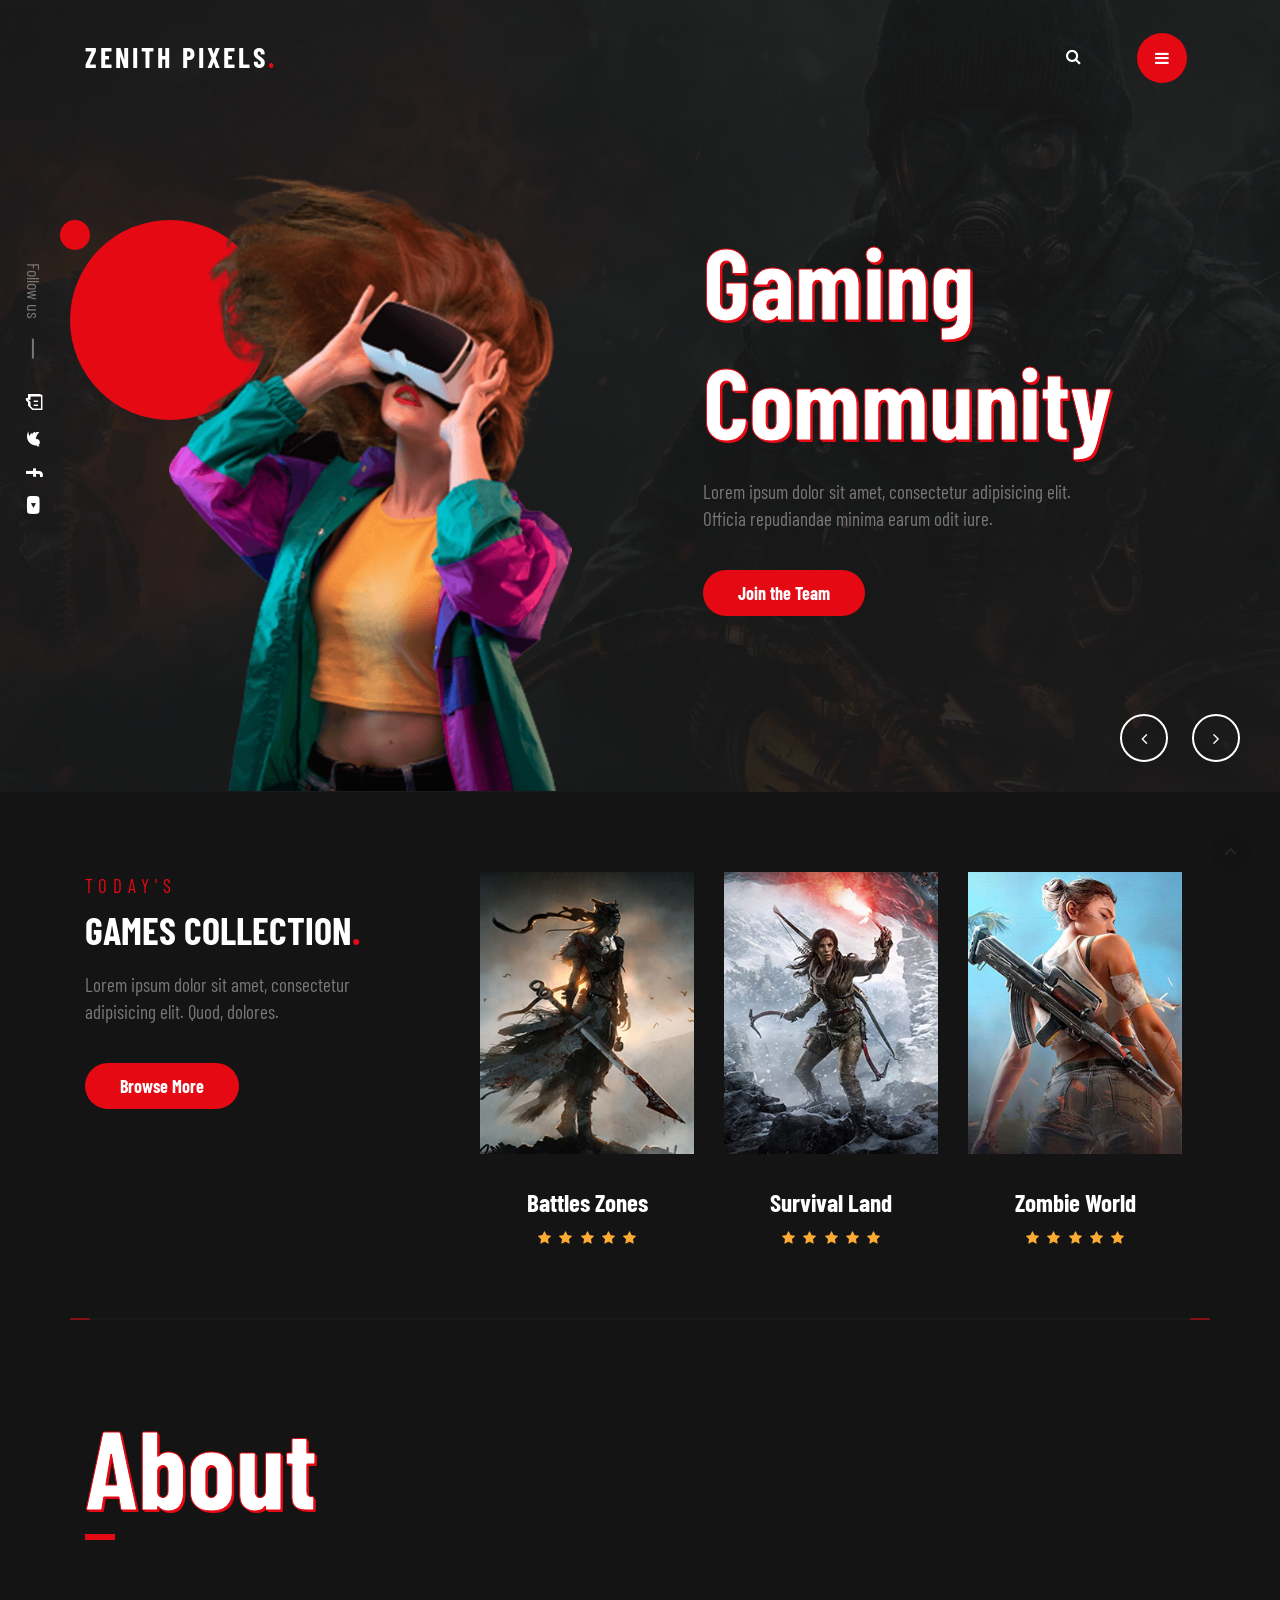
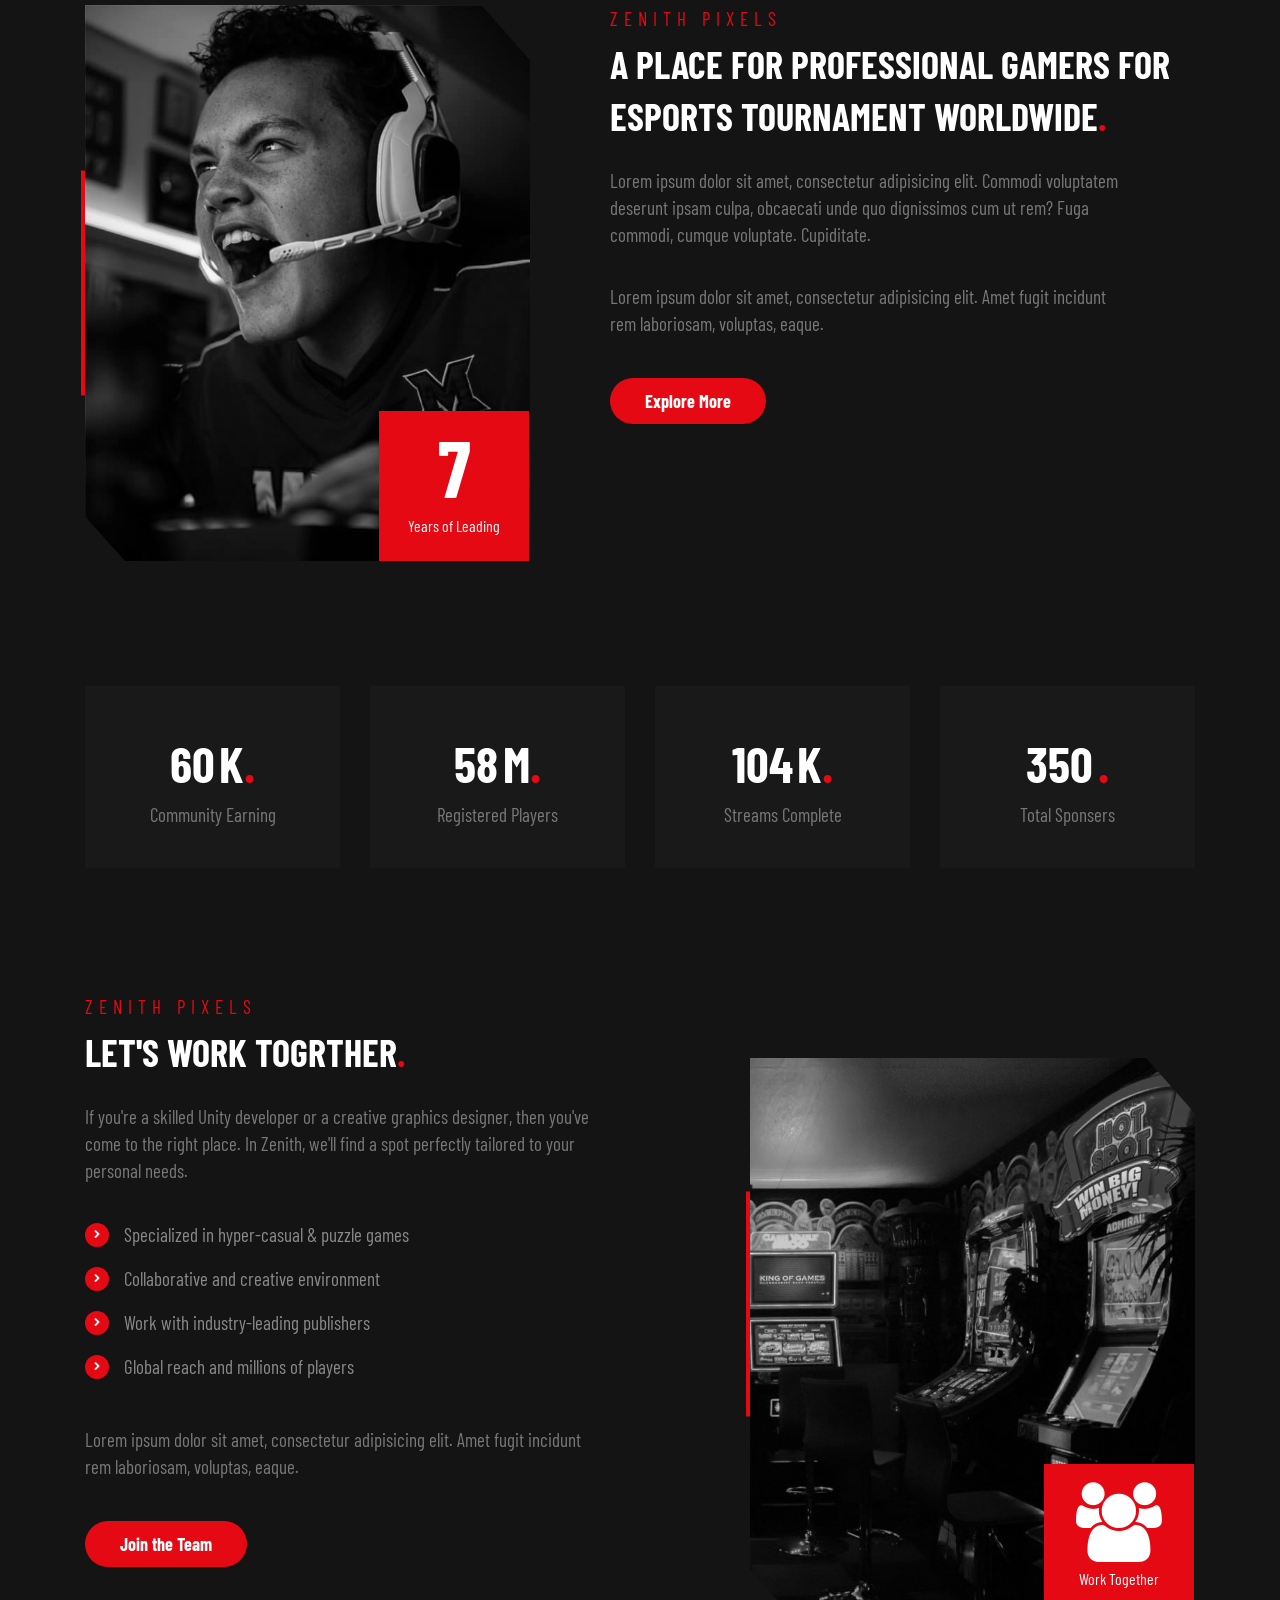
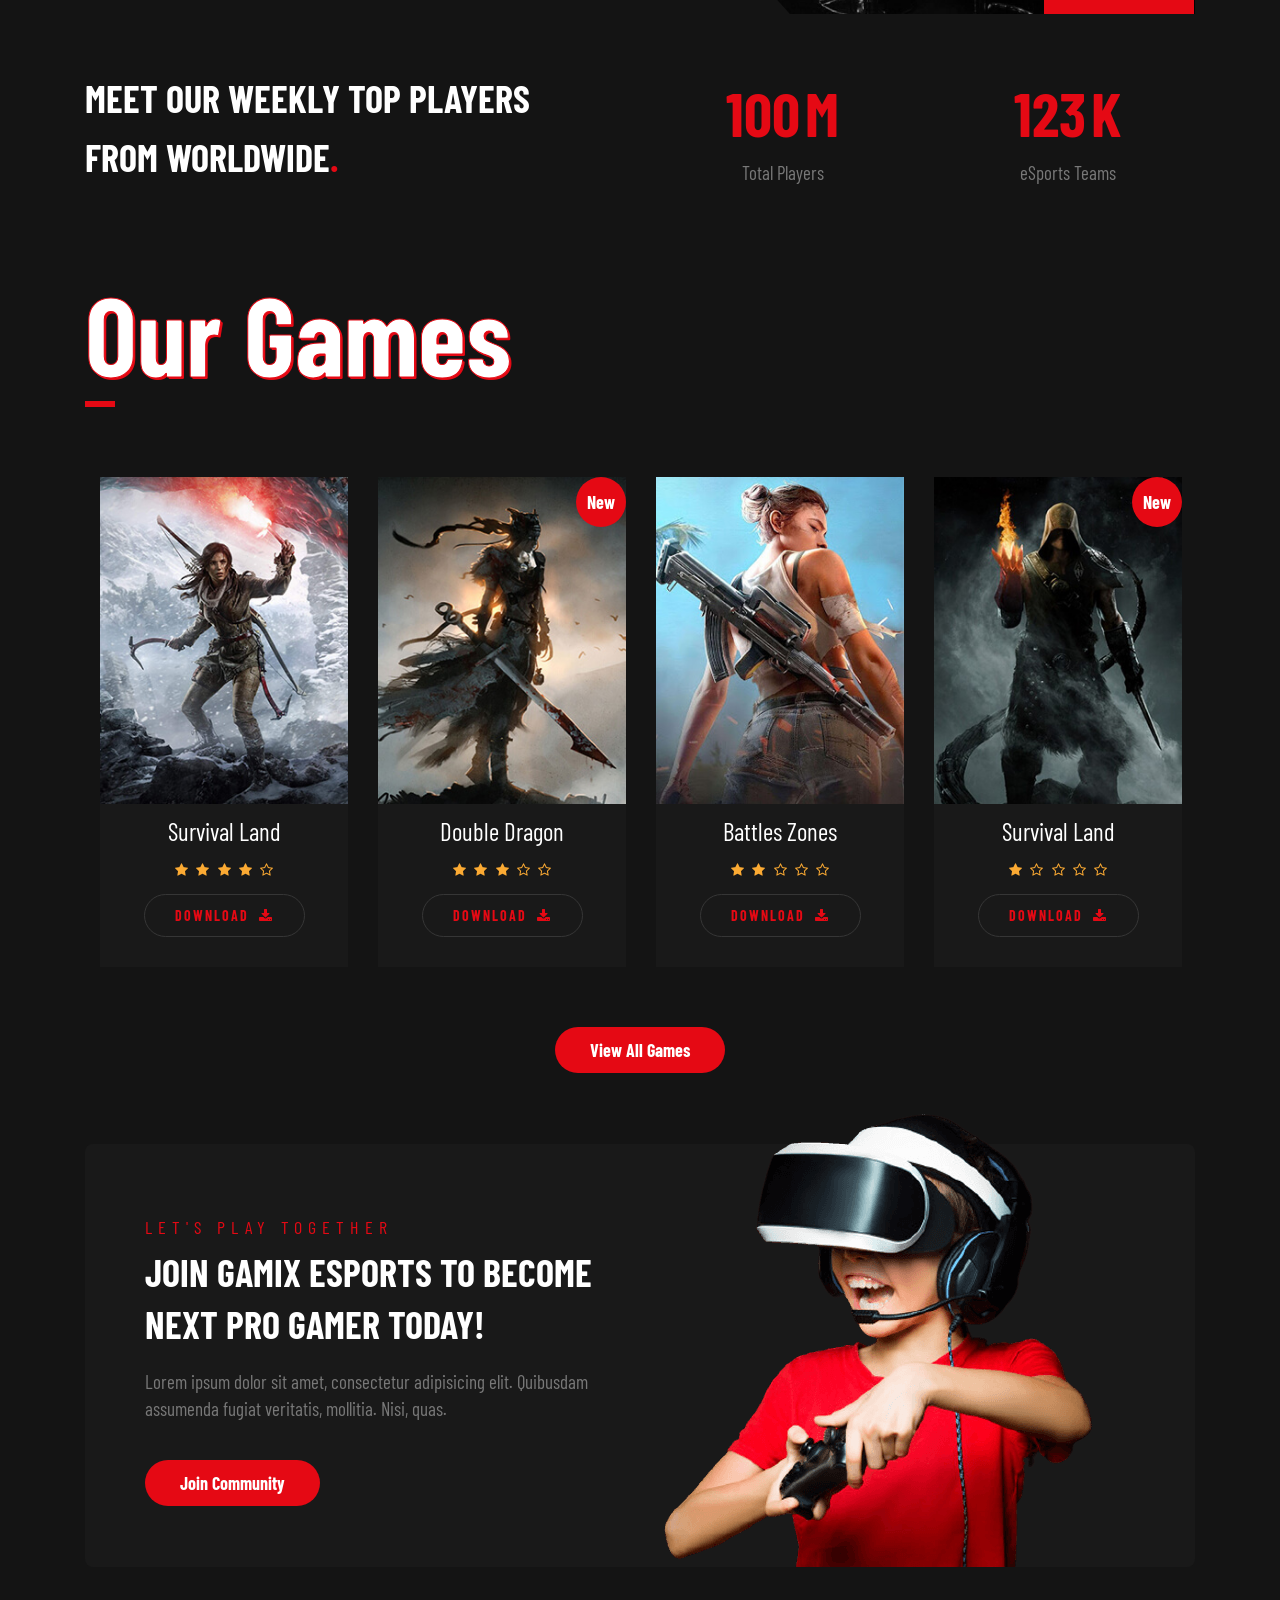
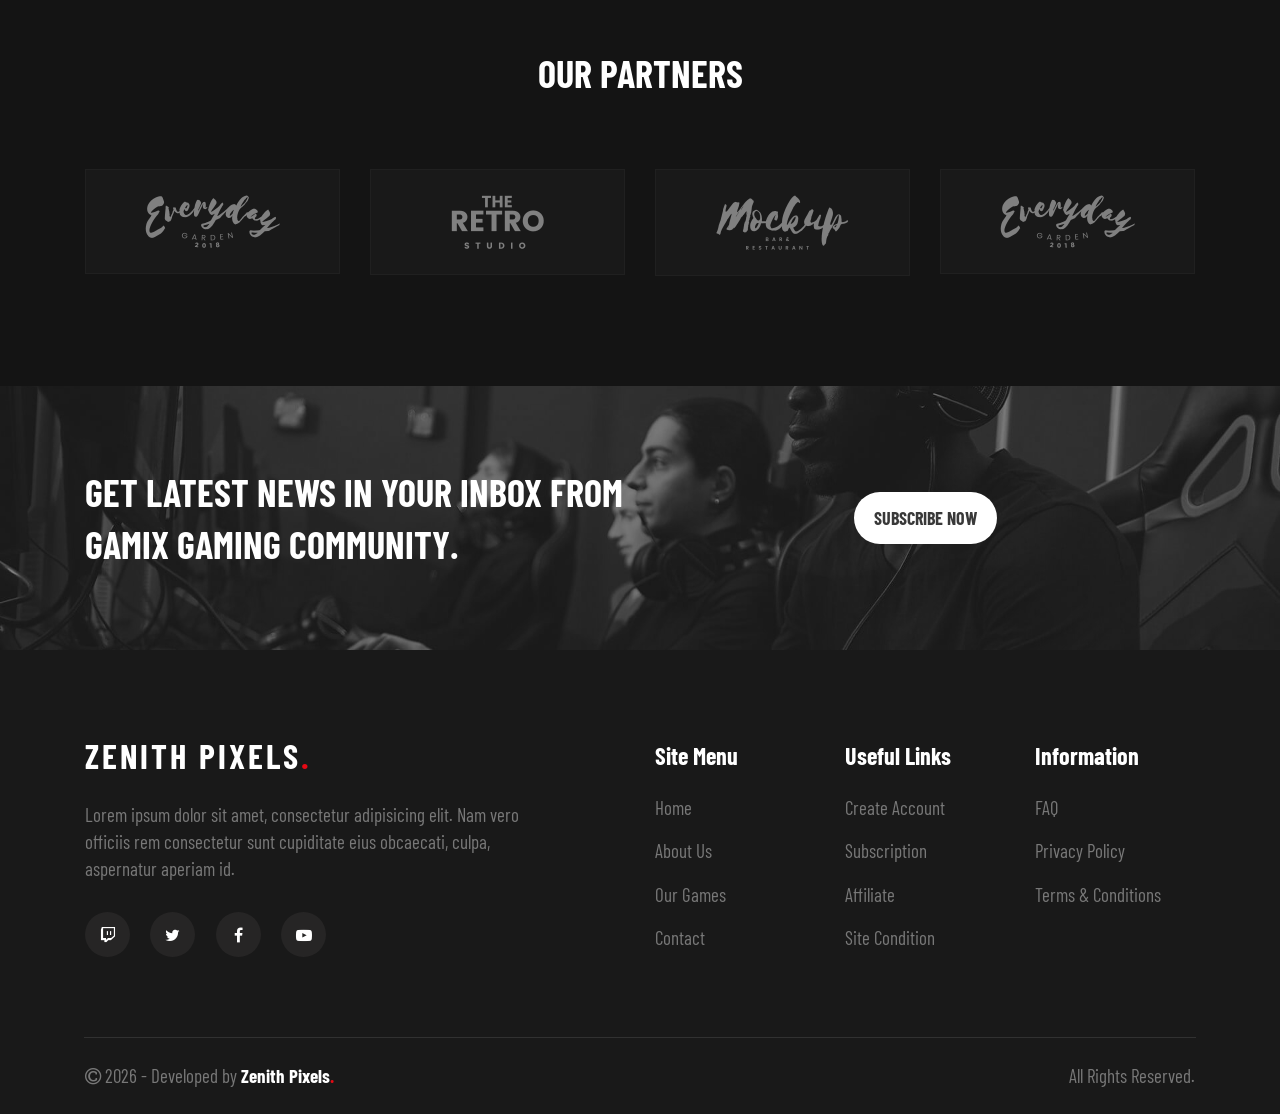
==== commit 8b4ecf41: "Update index.html" ====
--- a/index.html
+++ b/index.html
@@ -544,7 +544,7 @@
            <div class="container">
                  <div class="product-pa text-center">
 
- <a href="games.html" class="main-btn">View All Games</a>
+ <a href='games.html' class="main-btn">View All Games</a>
 </div>
            </div>
     </section> 
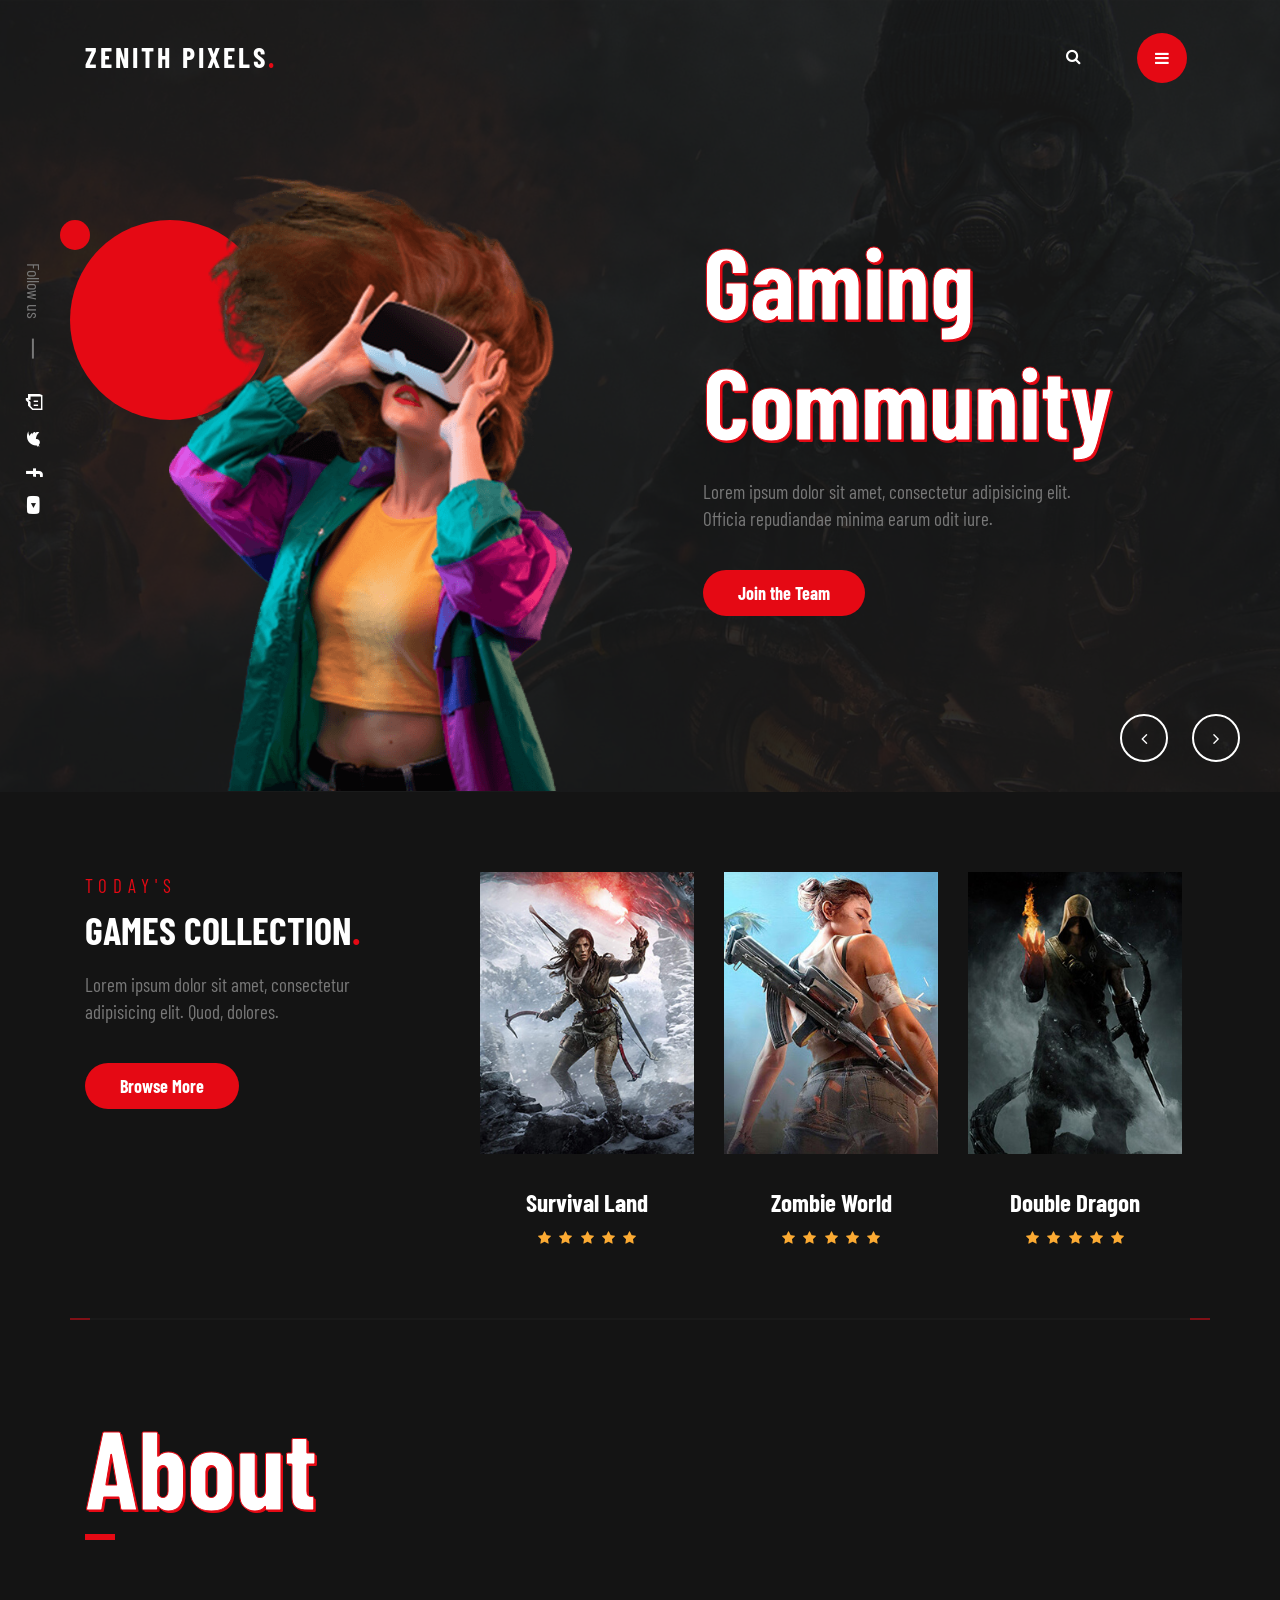
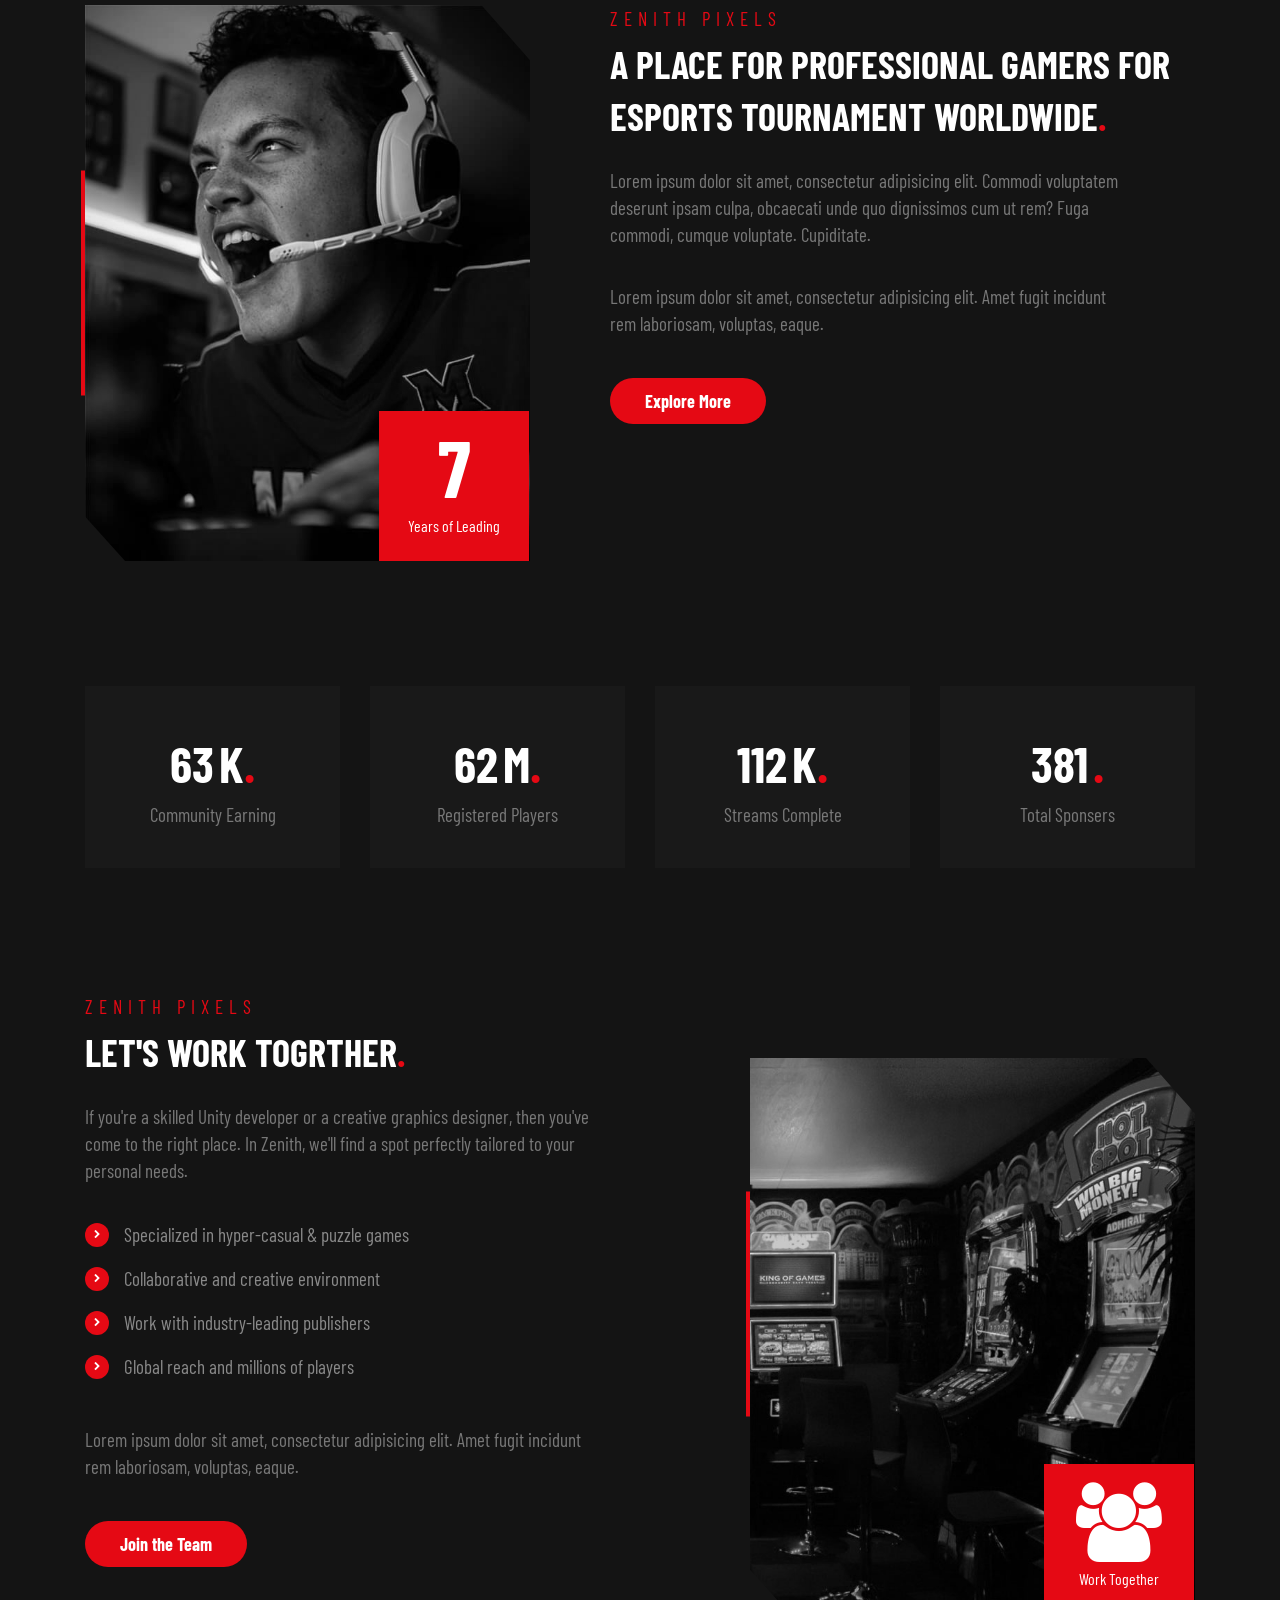
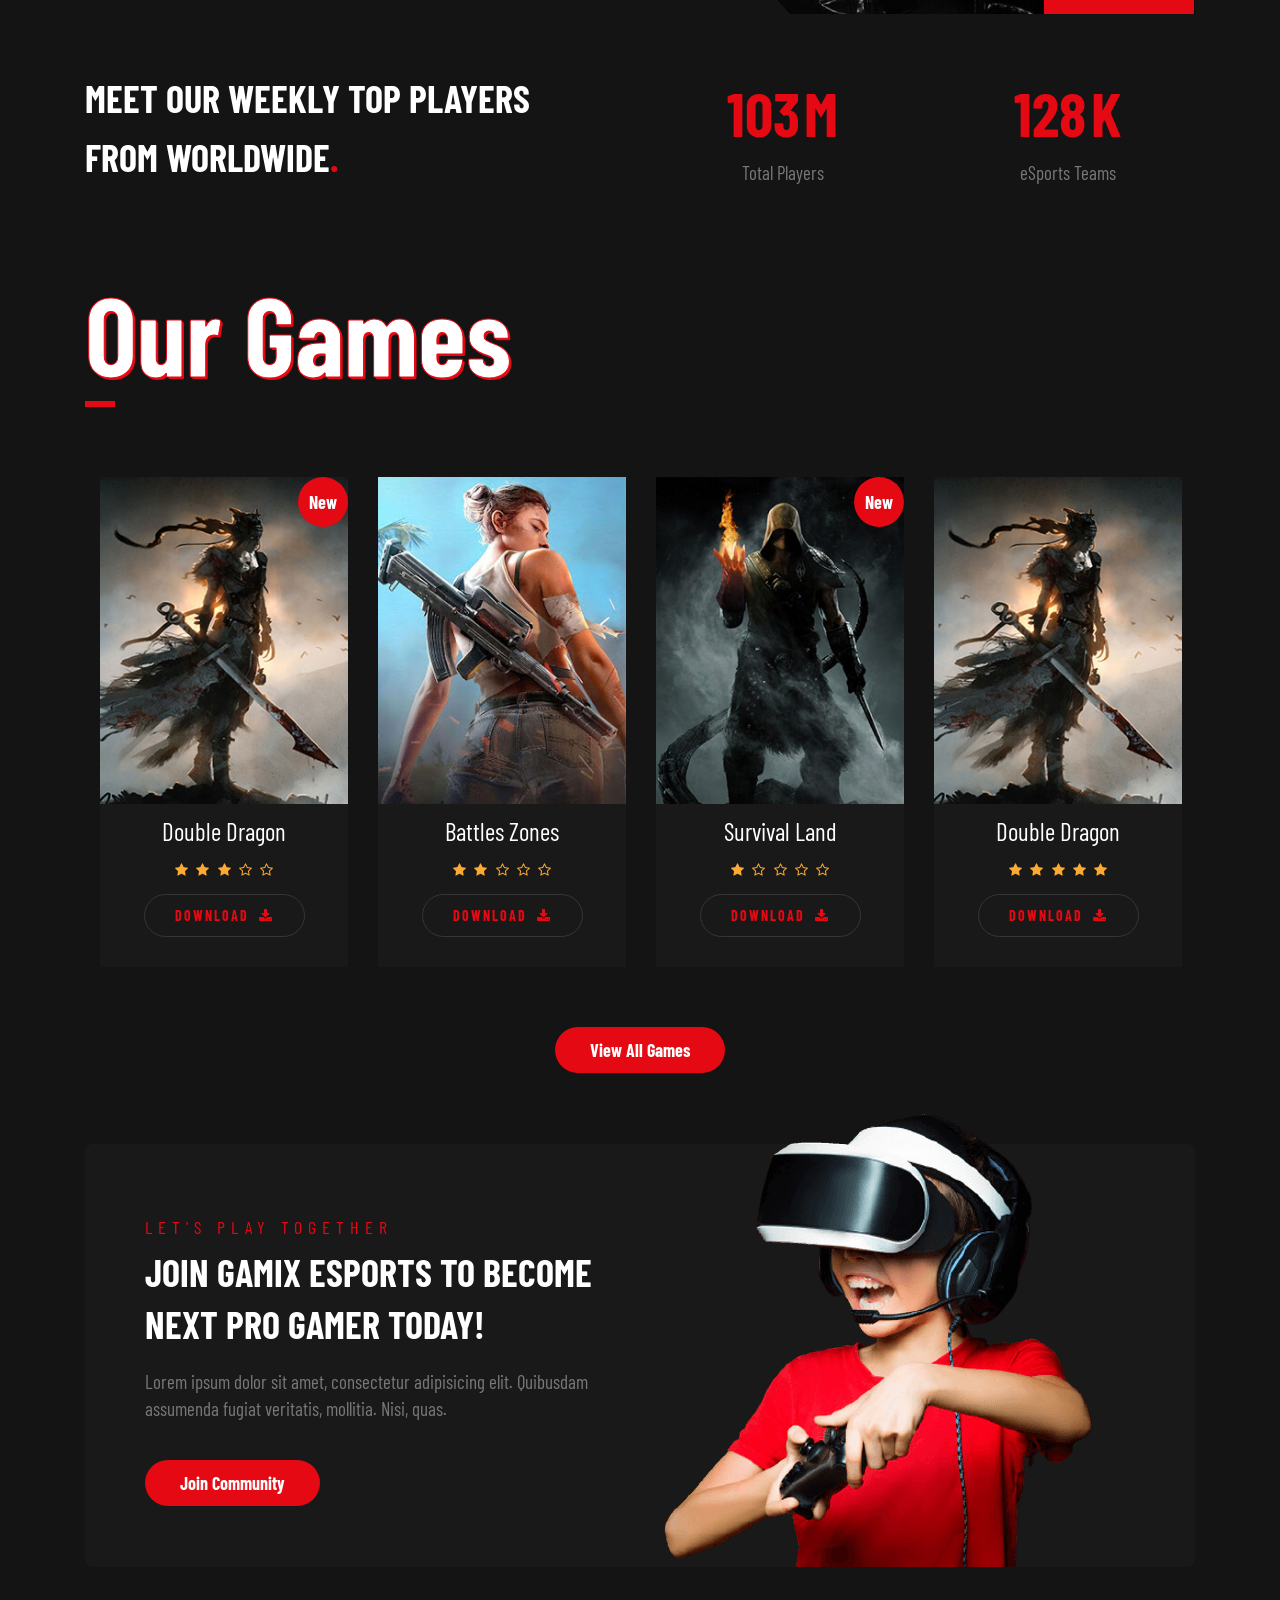
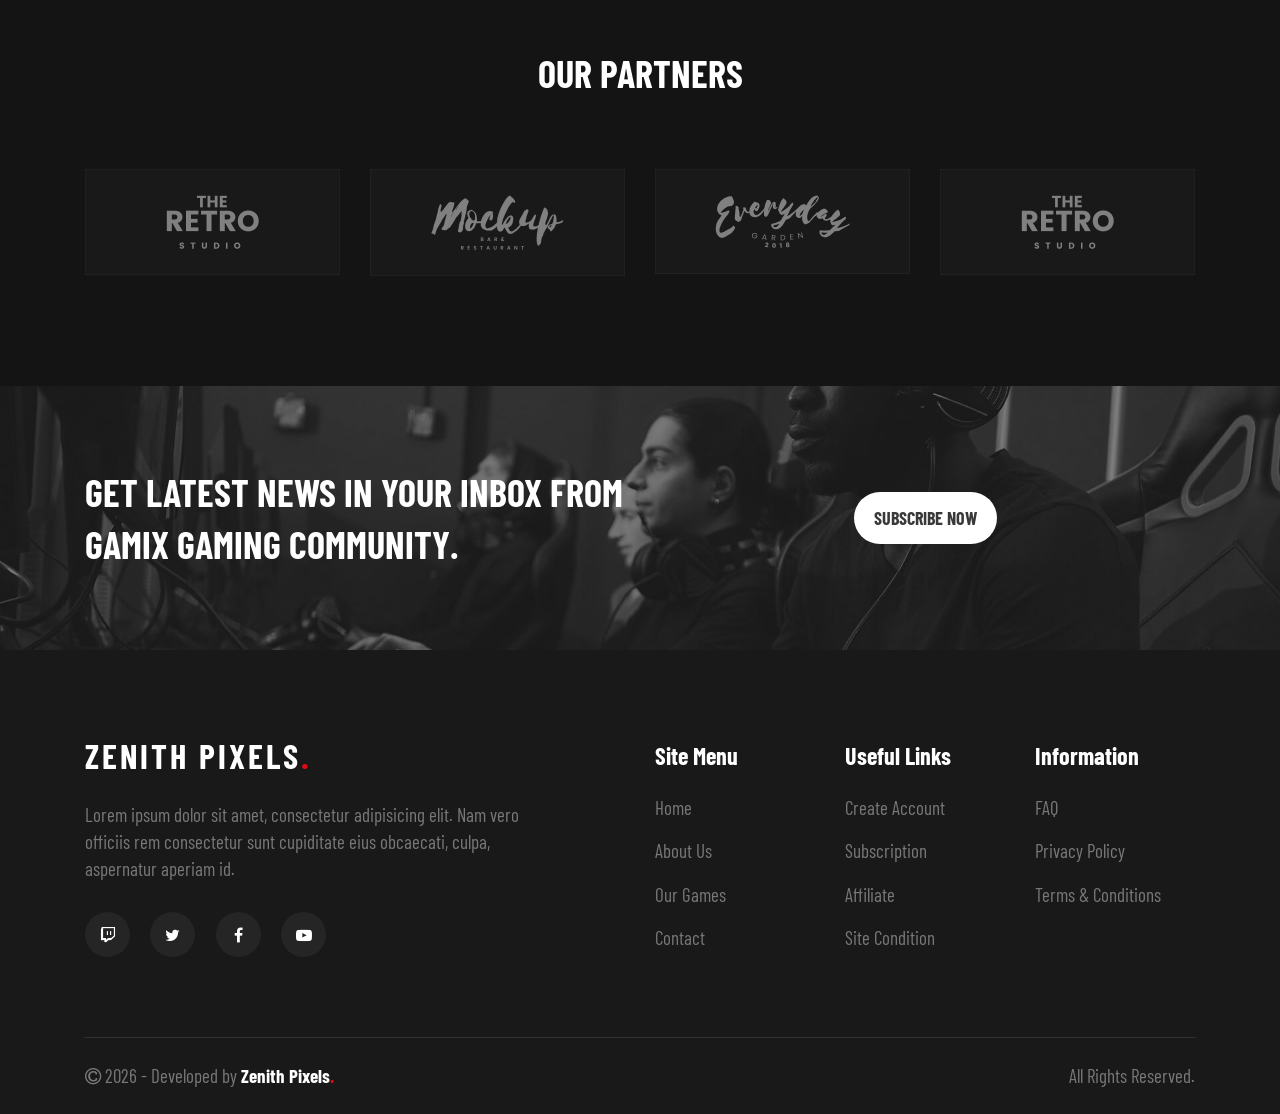
==== commit 3811635b: "Update index.html" ====
--- a/index.html
+++ b/index.html
@@ -544,7 +544,7 @@
            <div class="container">
                  <div class="product-pa text-center">
 
- <a href='games.html' class="main-btn">View All Games</a>
+ <a href='zenithpixels/games.html' class="main-btn">View All Games</a>
 </div>
            </div>
     </section> 
